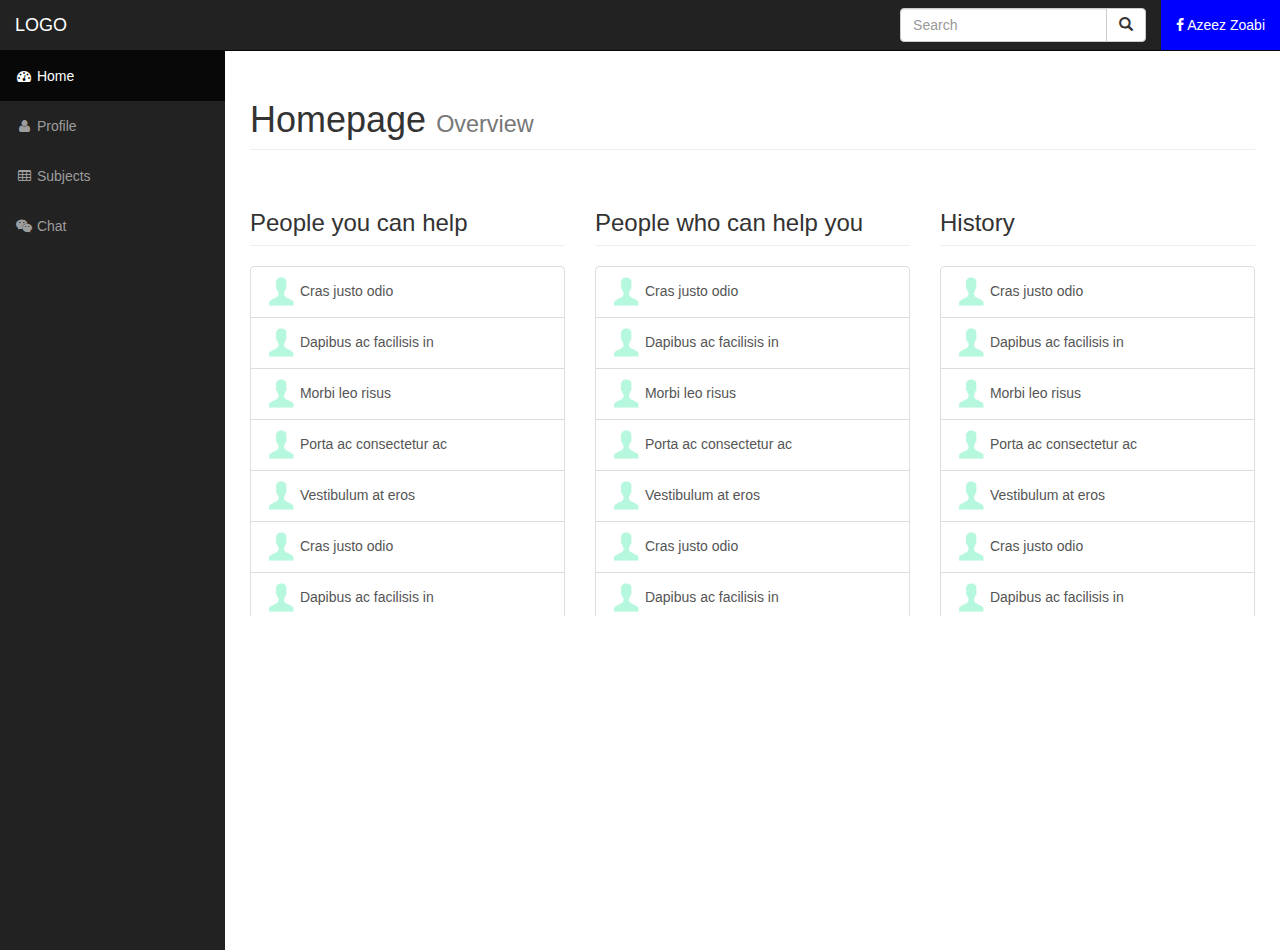
==== index.html @ 64ce08c2 "first push" ====
<!DOCTYPE html>
<html lang="en" style="height:100% !important;min-height:100% !important;">

<head>

    <meta charset="utf-8">
    <meta http-equiv="X-UA-Compatible" content="IE=edge">
    <meta name="viewport" content="width=device-width, initial-scale=1">
    <meta name="description" content="">
    <meta name="author" content="">

    <title>Teach It Forward</title>

    <!-- Bootstrap Core CSS -->
    <link href="css/bootstrap.min.css" rel="stylesheet">

    <!-- Custom CSS -->
    <link href="css/sb-admin.css" rel="stylesheet">

    <!-- Morris Charts CSS -->
    <link href="css/plugins/morris.css" rel="stylesheet">

    <!-- Custom Fonts -->
    <link href="font-awesome/css/font-awesome.min.css" rel="stylesheet" type="text/css">

    <!-- HTML5 Shim and Respond.js IE8 support of HTML5 elements and media queries -->
    <!-- WARNING: Respond.js doesn't work if you view the page via file:// -->
    <!--[if lt IE 9]>
        <script src="https://oss.maxcdn.com/libs/html5shiv/3.7.0/html5shiv.js"></script>
        <script src="https://oss.maxcdn.com/libs/respond.js/1.4.2/respond.min.js"></script>
    <![endif]-->

</head>

<body style="height:100% !important;min-height:100% !important;">
<div class="modal fade" id="myModal" tabindex="-1" role="dialog" aria-labelledby="myModalLabel" aria-hidden="true">
  <div class="modal-dialog">
    <div class="modal-content">
      <div class="modal-header">
        <button type="button" class="close" data-dismiss="modal" aria-label="Close"><span aria-hidden="true">&times;</span></button>
        <h4 class="modal-title" id="myModalLabel">Modal title</h4>
      </div>
      <div class="modal-body">
        ...
      </div>
      <div class="modal-footer">
        <button type="button" class="btn btn-default" data-dismiss="modal">Close</button>
        <button type="button" class="btn btn-primary">Save changes</button>
      </div>
    </div>
  </div>
</div>
    <div id="wrapper" style="height:100% !important;min-height:100% !important;">

        <!-- Navigation -->
        <nav class="navbar navbar-inverse navbar-fixed-top" role="navigation">
            <!-- Brand and toggle get grouped for better mobile display -->
            <div class="navbar-header">
                <button type="button" class="navbar-toggle" data-toggle="collapse" data-target=".navbar-ex1-collapse">
                    <span class="sr-only">Toggle navigation</span>
                    <span class="icon-bar"></span>
                    <span class="icon-bar"></span>
                    <span class="icon-bar"></span>
                </button>
                <a class="navbar-brand" href="index.html">LOGO</a>
            </div>
            <!-- Top Menu Items -->
            <ul class="nav navbar-right top-nav">
			<li>
			
            <form class="navbar-form" role="search">
                <div class="input-group">
                    <input type="text" class="form-control" placeholder="Search" name="q">
                    <div class="input-group-btn">
                        <button class="btn btn-default" type="submit"><i class="glyphicon glyphicon-search"></i></button>
                    </div>
                </div>
            </form>
			</li>
                <li>
                    <a href="#" class="dropdown-toggle fb-login" data-toggle="modal" data-target="#myModal"><i class="fa fa-facebook"></i> Azeez Zoabi</a>
          
                </li>
            </ul>
            <!-- Sidebar Menu Items - These collapse to the responsive navigation menu on small screens -->
            <div class="collapse navbar-collapse navbar-ex1-collapse">
                <ul class="nav navbar-nav side-nav">
                    <li class="active">
                        <a href="index.html"><i class="fa fa-fw fa-dashboard"></i> Home</a>
                    </li>
                    <li>
                        <a href="charts.html"><i class="fa fa-fw fa-user"></i> Profile</a>
                    </li>
                    <li>
                        <a href="tables.html"><i class="fa fa-fw fa-table"></i> Subjects</a>
                    </li>
                    <li>
                        <a href="forms.html"><i class="fa fa-fw fa-wechat"></i> Chat</a>
                    </li>
                </ul>
            </div>
            <!-- /.navbar-collapse -->
        </nav>

        <div id="page-wrapper" style="height:100% !important;min-height:100% !important;">

            <div class="container-fluid" style="height:100% !important;min-height:100% !important;">

                <!-- Page Heading -->
                <div class="row">
                    <div class="col-lg-12">
                        <h1 class="page-header">
                            Homepage <small>Overview</small>
                        </h1>
                    </div>
                </div>
                <!-- /.row -->

                <div class="row">
                    <div class="col-lg-4">
                        <h3 class="page-header">
                            People you can help
                        </h3>
						<div class="list-group" style="overflow-y:auto; height:350px; max-height:350px;">
						  <a href="#" class="list-group-item"><img src="avatar.jpg" style="width:30px;height:30px;" /> Cras justo odio</a>
						  <a href="#" class="list-group-item"><img src="avatar.jpg" style="width:30px;height:30px;" /> Dapibus ac facilisis in</a>
						  <a href="#" class="list-group-item"><img src="avatar.jpg" style="width:30px;height:30px;" /> Morbi leo risus</a>
						  <a href="#" class="list-group-item"><img src="avatar.jpg" style="width:30px;height:30px;" /> Porta ac consectetur ac</a>
						  <a href="#" class="list-group-item"><img src="avatar.jpg" style="width:30px;height:30px;" /> Vestibulum at eros</a>
						  <a href="#" class="list-group-item"><img src="avatar.jpg" style="width:30px;height:30px;" /> Cras justo odio</a>
						  <a href="#" class="list-group-item"><img src="avatar.jpg" style="width:30px;height:30px;" /> Dapibus ac facilisis in</a>
						  <a href="#" class="list-group-item"><img src="avatar.jpg" style="width:30px;height:30px;" /> Morbi leo risus</a>
						  <a href="#" class="list-group-item"><img src="avatar.jpg" style="width:30px;height:30px;" /> Porta ac consectetur ac</a>
						  <a href="#" class="list-group-item"><img src="avatar.jpg" style="width:30px;height:30px;" /> Vestibulum at eros</a>
						</div>
                    </div>
                    <div class="col-lg-4">
                        <h3 class="page-header">
                            People who can help you
                        </h3>
						<div class="list-group" style="overflow-y:auto; height:350px; max-height:350px;">
						  <a href="#" class="list-group-item"><img src="avatar.jpg" style="width:30px;height:30px;" /> Cras justo odio</a>
						  <a href="#" class="list-group-item"><img src="avatar.jpg" style="width:30px;height:30px;" /> Dapibus ac facilisis in</a>
						  <a href="#" class="list-group-item"><img src="avatar.jpg" style="width:30px;height:30px;" /> Morbi leo risus</a>
						  <a href="#" class="list-group-item"><img src="avatar.jpg" style="width:30px;height:30px;" /> Porta ac consectetur ac</a>
						  <a href="#" class="list-group-item"><img src="avatar.jpg" style="width:30px;height:30px;" /> Vestibulum at eros</a>
						  <a href="#" class="list-group-item"><img src="avatar.jpg" style="width:30px;height:30px;" /> Cras justo odio</a>
						  <a href="#" class="list-group-item"><img src="avatar.jpg" style="width:30px;height:30px;" /> Dapibus ac facilisis in</a>
						  <a href="#" class="list-group-item"><img src="avatar.jpg" style="width:30px;height:30px;" /> Morbi leo risus</a>
						  <a href="#" class="list-group-item"><img src="avatar.jpg" style="width:30px;height:30px;" /> Porta ac consectetur ac</a>
						  <a href="#" class="list-group-item"><img src="avatar.jpg" style="width:30px;height:30px;" /> Vestibulum at eros</a>
						</div>
                    </div>
                    <div class="col-lg-4">
                        <h3 class="page-header">
                            History
                        </h3>
						<div class="list-group" style="overflow-y:auto; height:350px; max-height:350px;">
						  <a href="#" class="list-group-item"><img src="avatar.jpg" style="width:30px;height:30px;" /> Cras justo odio</a>
						  <a href="#" class="list-group-item"><img src="avatar.jpg" style="width:30px;height:30px;" /> Dapibus ac facilisis in</a>
						  <a href="#" class="list-group-item"><img src="avatar.jpg" style="width:30px;height:30px;" /> Morbi leo risus</a>
						  <a href="#" class="list-group-item"><img src="avatar.jpg" style="width:30px;height:30px;" /> Porta ac consectetur ac</a>
						  <a href="#" class="list-group-item"><img src="avatar.jpg" style="width:30px;height:30px;" /> Vestibulum at eros</a>
						  <a href="#" class="list-group-item"><img src="avatar.jpg" style="width:30px;height:30px;" /> Cras justo odio</a>
						  <a href="#" class="list-group-item"><img src="avatar.jpg" style="width:30px;height:30px;" /> Dapibus ac facilisis in</a>
						  <a href="#" class="list-group-item"><img src="avatar.jpg" style="width:30px;height:30px;" /> Morbi leo risus</a>
						  <a href="#" class="list-group-item"><img src="avatar.jpg" style="width:30px;height:30px;" /> Porta ac consectetur ac</a>
						  <a href="#" class="list-group-item"><img src="avatar.jpg" style="width:30px;height:30px;" /> Vestibulum at eros</a>
						</div>
                    </div>
                </div>
                <!-- /.row -->

            </div>
            <!-- /.container-fluid -->

        </div>
        <!-- /#page-wrapper -->

    </div>
    <!-- /#wrapper -->

    <!-- jQuery -->
    <script src="js/jquery.js"></script>

    <!-- Bootstrap Core JavaScript -->
    <script src="js/bootstrap.min.js"></script>

    <!-- Morris Charts JavaScript -->
    <script src="js/plugins/morris/raphael.min.js"></script>
    <script src="js/plugins/morris/morris.min.js"></script>
    <script src="js/plugins/morris/morris-data.js"></script>

</body>

</html>
---- css/sb-admin.css ----
/*!
 * Start Bootstrap - SB Admin Bootstrap Admin Template (http://startbootstrap.com)
 * Code licensed under the Apache License v2.0.
 * For details, see http://www.apache.org/licenses/LICENSE-2.0.
 */

/* Global Styles */

body {
    margin-top: 100px;
    background-color: #222;
	overflow-y:hidden;
}

@media(min-width:768px) {
    body {
        margin-top: 50px;
    }
}

#wrapper {
    padding-left: 0;
}

#page-wrapper {
    width: 100%;
    padding: 0;
    background-color: #fff;
}

.huge {
    font-size: 50px;
    line-height: normal;
}

@media(min-width:768px) {
    #wrapper {
        padding-left: 225px;
    }

    #page-wrapper {
        padding: 10px;
    }
}

/* Top Navigation */

.top-nav {
    padding: 0 15px;
}

.top-nav>li {
    display: inline-block;
    float: left;
}

.top-nav>li>a {
    padding-top: 15px;
    padding-bottom: 15px;
    line-height: 20px;
    color: #999;
}

.top-nav>li>a:hover,
.top-nav>li>a:focus,
.top-nav>.open>a,
.top-nav>.open>a:hover,
.top-nav>.open>a:focus {
    color: #fff;
    background-color: #5cb85c;
}

.fb-login, .fb-login:focus, .fb-login:active {
	background-color: blue !important;
    color: #fff !important;
}
.fb-login:hover {
	background-color: #5cb85c !important;
    color: #fff !important;
}

.top-nav>.open>.dropdown-menu {
    float: left;
    position: absolute;
    margin-top: 0;
    border: 1px solid rgba(0,0,0,.15);
    border-top-left-radius: 0;
    border-top-right-radius: 0;
    background-color: #fff;
    -webkit-box-shadow: 0 6px 12px rgba(0,0,0,.175);
    box-shadow: 0 6px 12px rgba(0,0,0,.175);
}

.top-nav>.open>.dropdown-menu>li>a {
    white-space: normal;
}

ul.message-dropdown {
    padding: 0;
    max-height: 250px;
    overflow-x: hidden;
    overflow-y: auto;
}

li.message-preview {
    width: 275px;
    border-bottom: 1px solid rgba(0,0,0,.15);
}

li.message-preview>a {
    padding-top: 15px;
    padding-bottom: 15px;
}

li.message-footer {
    margin: 5px 0;
}

ul.alert-dropdown {
    width: 200px;
}

/* Side Navigation */

@media(min-width:768px) {
    .side-nav {
        position: fixed;
        top: 51px;
        left: 225px;
        width: 225px;
        margin-left: -225px;
        border: none;
        border-radius: 0;
        overflow-y: auto;
        background-color: #222;
    }

    .side-nav>li>a {
        width: 225px;
    }

    .side-nav li a:hover,
    .side-nav li a:focus {
        outline: none;
        background-color: #5cb85c !important;
    }
}

.side-nav>li>ul {
    padding: 0;
}

.side-nav>li>ul>li>a {
    display: block;
    padding: 10px 15px 10px 38px;
    text-decoration: none;
    color: #999;
}

.side-nav>li>ul>li>a:hover {
    color: #fff;
}

/* Flot Chart Containers */

.flot-chart {
    display: block;
    height: 400px;
}

.flot-chart-content {
    width: 100%;
    height: 100%;
}

/* Custom Colored Panels */

.huge {
    font-size: 40px;
}

.panel-green {
    border-color: #5cb85c;
}

.panel-green .panel-heading {
    border-color: #5cb85c;
    color: #fff;
    background-color: #5cb85c;
}

.panel-green a {
    color: #5cb85c;
}

.panel-green a:hover {
    color: #3d8b3d;
}

.panel-red {
    border-color: #d9534f;
}

.panel-red .panel-heading {
    border-color: #d9534f;
    color: #fff;
    background-color: #d9534f;
}

.panel-red a {
    color: #d9534f;
}

.panel-red a:hover {
    color: #b52b27;
}

.panel-yellow {
    border-color: #f0ad4e;
}

.panel-yellow .panel-heading {
    border-color: #f0ad4e;
    color: #fff;
    background-color: #f0ad4e;
}

.panel-yellow a {
    color: #f0ad4e;
}

.panel-yellow a:hover {
    color: #df8a13;
}
---- css/plugins/morris.css ----
.morris-hover{position:absolute;z-index:1000}.morris-hover.morris-default-style{border-radius:10px;padding:6px;color:#666;background:rgba(255,255,255,0.8);border:solid 2px rgba(230,230,230,0.8);font-family:sans-serif;font-size:12px;text-align:center}.morris-hover.morris-default-style .morris-hover-row-label{font-weight:bold;margin:0.25em 0}
.morris-hover.morris-default-style .morris-hover-point{white-space:nowrap;margin:0.1em 0}
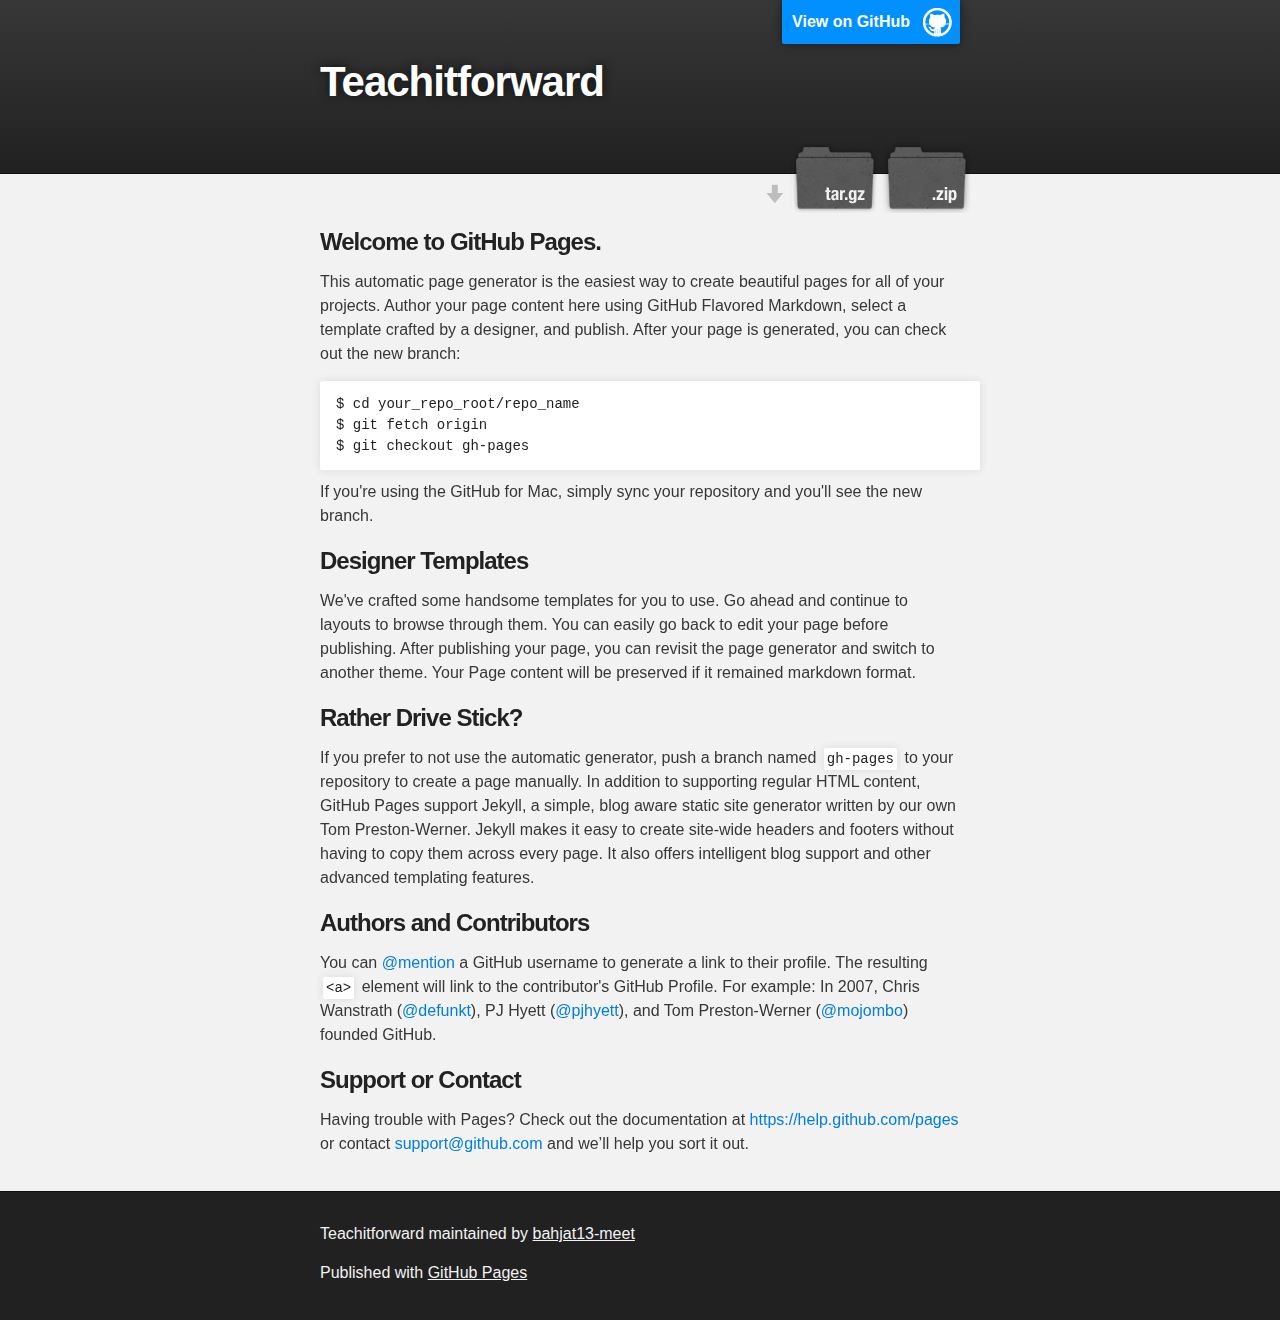
==== commit f00df9aa: "Create gh-pages branch via GitHub" ====
--- a/index.html
+++ b/index.html
@@ -1,196 +1,79 @@
 <!DOCTYPE html>
-<html lang="en" style="height:100% !important;min-height:100% !important;">
+<html>
 
-<head>
+  <head>
+    <meta charset='utf-8'>
+    <meta http-equiv="X-UA-Compatible" content="chrome=1">
+    <meta name="description" content="Teachitforward : ">
 
-    <meta charset="utf-8">
-    <meta http-equiv="X-UA-Compatible" content="IE=edge">
-    <meta name="viewport" content="width=device-width, initial-scale=1">
-    <meta name="description" content="">
-    <meta name="author" content="">
+    <link rel="stylesheet" type="text/css" media="screen" href="stylesheets/stylesheet.css">
 
-    <title>Teach It Forward</title>
+    <title>Teachitforward</title>
+  </head>
 
-    <!-- Bootstrap Core CSS -->
-    <link href="css/bootstrap.min.css" rel="stylesheet">
+  <body>
 
-    <!-- Custom CSS -->
-    <link href="css/sb-admin.css" rel="stylesheet">
+    <!-- HEADER -->
+    <div id="header_wrap" class="outer">
+        <header class="inner">
+          <a id="forkme_banner" href="https://github.com/bahjat13-meet/TeachItForward">View on GitHub</a>
 
-    <!-- Morris Charts CSS -->
-    <link href="css/plugins/morris.css" rel="stylesheet">
+          <h1 id="project_title">Teachitforward</h1>
+          <h2 id="project_tagline"></h2>
 
-    <!-- Custom Fonts -->
-    <link href="font-awesome/css/font-awesome.min.css" rel="stylesheet" type="text/css">
+            <section id="downloads">
+              <a class="zip_download_link" href="https://github.com/bahjat13-meet/TeachItForward/zipball/master">Download this project as a .zip file</a>
+              <a class="tar_download_link" href="https://github.com/bahjat13-meet/TeachItForward/tarball/master">Download this project as a tar.gz file</a>
+            </section>
+        </header>
+    </div>
 
-    <!-- HTML5 Shim and Respond.js IE8 support of HTML5 elements and media queries -->
-    <!-- WARNING: Respond.js doesn't work if you view the page via file:// -->
-    <!--[if lt IE 9]>
-        <script src="https://oss.maxcdn.com/libs/html5shiv/3.7.0/html5shiv.js"></script>
-        <script src="https://oss.maxcdn.com/libs/respond.js/1.4.2/respond.min.js"></script>
-    <![endif]-->
+    <!-- MAIN CONTENT -->
+    <div id="main_content_wrap" class="outer">
+      <section id="main_content" class="inner">
+        <h3>
+<a id="welcome-to-github-pages" class="anchor" href="#welcome-to-github-pages" aria-hidden="true"><span class="octicon octicon-link"></span></a>Welcome to GitHub Pages.</h3>
 
-</head>
+<p>This automatic page generator is the easiest way to create beautiful pages for all of your projects. Author your page content here using GitHub Flavored Markdown, select a template crafted by a designer, and publish. After your page is generated, you can check out the new branch:</p>
 
-<body style="height:100% !important;min-height:100% !important;">
-<div class="modal fade" id="myModal" tabindex="-1" role="dialog" aria-labelledby="myModalLabel" aria-hidden="true">
-  <div class="modal-dialog">
-    <div class="modal-content">
-      <div class="modal-header">
-        <button type="button" class="close" data-dismiss="modal" aria-label="Close"><span aria-hidden="true">&times;</span></button>
-        <h4 class="modal-title" id="myModalLabel">Modal title</h4>
-      </div>
-      <div class="modal-body">
-        ...
-      </div>
-      <div class="modal-footer">
-        <button type="button" class="btn btn-default" data-dismiss="modal">Close</button>
-        <button type="button" class="btn btn-primary">Save changes</button>
-      </div>
+<pre><code>$ cd your_repo_root/repo_name
+$ git fetch origin
+$ git checkout gh-pages
+</code></pre>
+
+<p>If you're using the GitHub for Mac, simply sync your repository and you'll see the new branch.</p>
+
+<h3>
+<a id="designer-templates" class="anchor" href="#designer-templates" aria-hidden="true"><span class="octicon octicon-link"></span></a>Designer Templates</h3>
+
+<p>We've crafted some handsome templates for you to use. Go ahead and continue to layouts to browse through them. You can easily go back to edit your page before publishing. After publishing your page, you can revisit the page generator and switch to another theme. Your Page content will be preserved if it remained markdown format.</p>
+
+<h3>
+<a id="rather-drive-stick" class="anchor" href="#rather-drive-stick" aria-hidden="true"><span class="octicon octicon-link"></span></a>Rather Drive Stick?</h3>
+
+<p>If you prefer to not use the automatic generator, push a branch named <code>gh-pages</code> to your repository to create a page manually. In addition to supporting regular HTML content, GitHub Pages support Jekyll, a simple, blog aware static site generator written by our own Tom Preston-Werner. Jekyll makes it easy to create site-wide headers and footers without having to copy them across every page. It also offers intelligent blog support and other advanced templating features.</p>
+
+<h3>
+<a id="authors-and-contributors" class="anchor" href="#authors-and-contributors" aria-hidden="true"><span class="octicon octicon-link"></span></a>Authors and Contributors</h3>
+
+<p>You can <a href="https://github.com/blog/821" class="user-mention">@mention</a> a GitHub username to generate a link to their profile. The resulting <code>&lt;a&gt;</code> element will link to the contributor's GitHub Profile. For example: In 2007, Chris Wanstrath (<a href="https://github.com/defunkt" class="user-mention">@defunkt</a>), PJ Hyett (<a href="https://github.com/pjhyett" class="user-mention">@pjhyett</a>), and Tom Preston-Werner (<a href="https://github.com/mojombo" class="user-mention">@mojombo</a>) founded GitHub.</p>
+
+<h3>
+<a id="support-or-contact" class="anchor" href="#support-or-contact" aria-hidden="true"><span class="octicon octicon-link"></span></a>Support or Contact</h3>
+
+<p>Having trouble with Pages? Check out the documentation at <a href="https://help.github.com/pages">https://help.github.com/pages</a> or contact <a href="mailto:support@github.com">support@github.com</a> and we’ll help you sort it out.</p>
+      </section>
     </div>
-  </div>
-</div>
-    <div id="wrapper" style="height:100% !important;min-height:100% !important;">
 
-        <!-- Navigation -->
-        <nav class="navbar navbar-inverse navbar-fixed-top" role="navigation">
-            <!-- Brand and toggle get grouped for better mobile display -->
-            <div class="navbar-header">
-                <button type="button" class="navbar-toggle" data-toggle="collapse" data-target=".navbar-ex1-collapse">
-                    <span class="sr-only">Toggle navigation</span>
-                    <span class="icon-bar"></span>
-                    <span class="icon-bar"></span>
-                    <span class="icon-bar"></span>
-                </button>
-                <a class="navbar-brand" href="index.html">LOGO</a>
-            </div>
-            <!-- Top Menu Items -->
-            <ul class="nav navbar-right top-nav">
-			<li>
-			
-            <form class="navbar-form" role="search">
-                <div class="input-group">
-                    <input type="text" class="form-control" placeholder="Search" name="q">
-                    <div class="input-group-btn">
-                        <button class="btn btn-default" type="submit"><i class="glyphicon glyphicon-search"></i></button>
-                    </div>
-                </div>
-            </form>
-			</li>
-                <li>
-                    <a href="#" class="dropdown-toggle fb-login" data-toggle="modal" data-target="#myModal"><i class="fa fa-facebook"></i> Azeez Zoabi</a>
-          
-                </li>
-            </ul>
-            <!-- Sidebar Menu Items - These collapse to the responsive navigation menu on small screens -->
-            <div class="collapse navbar-collapse navbar-ex1-collapse">
-                <ul class="nav navbar-nav side-nav">
-                    <li class="active">
-                        <a href="index.html"><i class="fa fa-fw fa-dashboard"></i> Home</a>
-                    </li>
-                    <li>
-                        <a href="charts.html"><i class="fa fa-fw fa-user"></i> Profile</a>
-                    </li>
-                    <li>
-                        <a href="tables.html"><i class="fa fa-fw fa-table"></i> Subjects</a>
-                    </li>
-                    <li>
-                        <a href="forms.html"><i class="fa fa-fw fa-wechat"></i> Chat</a>
-                    </li>
-                </ul>
-            </div>
-            <!-- /.navbar-collapse -->
-        </nav>
+    <!-- FOOTER  -->
+    <div id="footer_wrap" class="outer">
+      <footer class="inner">
+        <p class="copyright">Teachitforward maintained by <a href="https://github.com/bahjat13-meet">bahjat13-meet</a></p>
+        <p>Published with <a href="http://pages.github.com">GitHub Pages</a></p>
+      </footer>
+    </div>
 
-        <div id="page-wrapper" style="height:100% !important;min-height:100% !important;">
+    
 
-            <div class="container-fluid" style="height:100% !important;min-height:100% !important;">
-
-                <!-- Page Heading -->
-                <div class="row">
-                    <div class="col-lg-12">
-                        <h1 class="page-header">
-                            Homepage <small>Overview</small>
-                        </h1>
-                    </div>
-                </div>
-                <!-- /.row -->
-
-                <div class="row">
-                    <div class="col-lg-4">
-                        <h3 class="page-header">
-                            People you can help
-                        </h3>
-						<div class="list-group" style="overflow-y:auto; height:350px; max-height:350px;">
-						  <a href="#" class="list-group-item"><img src="avatar.jpg" style="width:30px;height:30px;" /> Cras justo odio</a>
-						  <a href="#" class="list-group-item"><img src="avatar.jpg" style="width:30px;height:30px;" /> Dapibus ac facilisis in</a>
-						  <a href="#" class="list-group-item"><img src="avatar.jpg" style="width:30px;height:30px;" /> Morbi leo risus</a>
-						  <a href="#" class="list-group-item"><img src="avatar.jpg" style="width:30px;height:30px;" /> Porta ac consectetur ac</a>
-						  <a href="#" class="list-group-item"><img src="avatar.jpg" style="width:30px;height:30px;" /> Vestibulum at eros</a>
-						  <a href="#" class="list-group-item"><img src="avatar.jpg" style="width:30px;height:30px;" /> Cras justo odio</a>
-						  <a href="#" class="list-group-item"><img src="avatar.jpg" style="width:30px;height:30px;" /> Dapibus ac facilisis in</a>
-						  <a href="#" class="list-group-item"><img src="avatar.jpg" style="width:30px;height:30px;" /> Morbi leo risus</a>
-						  <a href="#" class="list-group-item"><img src="avatar.jpg" style="width:30px;height:30px;" /> Porta ac consectetur ac</a>
-						  <a href="#" class="list-group-item"><img src="avatar.jpg" style="width:30px;height:30px;" /> Vestibulum at eros</a>
-						</div>
-                    </div>
-                    <div class="col-lg-4">
-                        <h3 class="page-header">
-                            People who can help you
-                        </h3>
-						<div class="list-group" style="overflow-y:auto; height:350px; max-height:350px;">
-						  <a href="#" class="list-group-item"><img src="avatar.jpg" style="width:30px;height:30px;" /> Cras justo odio</a>
-						  <a href="#" class="list-group-item"><img src="avatar.jpg" style="width:30px;height:30px;" /> Dapibus ac facilisis in</a>
-						  <a href="#" class="list-group-item"><img src="avatar.jpg" style="width:30px;height:30px;" /> Morbi leo risus</a>
-						  <a href="#" class="list-group-item"><img src="avatar.jpg" style="width:30px;height:30px;" /> Porta ac consectetur ac</a>
-						  <a href="#" class="list-group-item"><img src="avatar.jpg" style="width:30px;height:30px;" /> Vestibulum at eros</a>
-						  <a href="#" class="list-group-item"><img src="avatar.jpg" style="width:30px;height:30px;" /> Cras justo odio</a>
-						  <a href="#" class="list-group-item"><img src="avatar.jpg" style="width:30px;height:30px;" /> Dapibus ac facilisis in</a>
-						  <a href="#" class="list-group-item"><img src="avatar.jpg" style="width:30px;height:30px;" /> Morbi leo risus</a>
-						  <a href="#" class="list-group-item"><img src="avatar.jpg" style="width:30px;height:30px;" /> Porta ac consectetur ac</a>
-						  <a href="#" class="list-group-item"><img src="avatar.jpg" style="width:30px;height:30px;" /> Vestibulum at eros</a>
-						</div>
-                    </div>
-                    <div class="col-lg-4">
-                        <h3 class="page-header">
-                            History
-                        </h3>
-						<div class="list-group" style="overflow-y:auto; height:350px; max-height:350px;">
-						  <a href="#" class="list-group-item"><img src="avatar.jpg" style="width:30px;height:30px;" /> Cras justo odio</a>
-						  <a href="#" class="list-group-item"><img src="avatar.jpg" style="width:30px;height:30px;" /> Dapibus ac facilisis in</a>
-						  <a href="#" class="list-group-item"><img src="avatar.jpg" style="width:30px;height:30px;" /> Morbi leo risus</a>
-						  <a href="#" class="list-group-item"><img src="avatar.jpg" style="width:30px;height:30px;" /> Porta ac consectetur ac</a>
-						  <a href="#" class="list-group-item"><img src="avatar.jpg" style="width:30px;height:30px;" /> Vestibulum at eros</a>
-						  <a href="#" class="list-group-item"><img src="avatar.jpg" style="width:30px;height:30px;" /> Cras justo odio</a>
-						  <a href="#" class="list-group-item"><img src="avatar.jpg" style="width:30px;height:30px;" /> Dapibus ac facilisis in</a>
-						  <a href="#" class="list-group-item"><img src="avatar.jpg" style="width:30px;height:30px;" /> Morbi leo risus</a>
-						  <a href="#" class="list-group-item"><img src="avatar.jpg" style="width:30px;height:30px;" /> Porta ac consectetur ac</a>
-						  <a href="#" class="list-group-item"><img src="avatar.jpg" style="width:30px;height:30px;" /> Vestibulum at eros</a>
-						</div>
-                    </div>
-                </div>
-                <!-- /.row -->
-
-            </div>
-            <!-- /.container-fluid -->
-
-        </div>
-        <!-- /#page-wrapper -->
-
-    </div>
-    <!-- /#wrapper -->
-
-    <!-- jQuery -->
-    <script src="js/jquery.js"></script>
-
-    <!-- Bootstrap Core JavaScript -->
-    <script src="js/bootstrap.min.js"></script>
-
-    <!-- Morris Charts JavaScript -->
-    <script src="js/plugins/morris/raphael.min.js"></script>
-    <script src="js/plugins/morris/morris.min.js"></script>
-    <script src="js/plugins/morris/morris-data.js"></script>
-
-</body>
-
+  </body>
 </html>
--- a/stylesheets/stylesheet.css
+++ b/stylesheets/stylesheet.css
@@ -0,0 +1,425 @@
+/*******************************************************************************
+Slate Theme for GitHub Pages
+by Jason Costello, @jsncostello
+*******************************************************************************/
+
+@import url(pygment_trac.css);
+
+/*******************************************************************************
+MeyerWeb Reset
+*******************************************************************************/
+
+html, body, div, span, applet, object, iframe,
+h1, h2, h3, h4, h5, h6, p, blockquote, pre,
+a, abbr, acronym, address, big, cite, code,
+del, dfn, em, img, ins, kbd, q, s, samp,
+small, strike, strong, sub, sup, tt, var,
+b, u, i, center,
+dl, dt, dd, ol, ul, li,
+fieldset, form, label, legend,
+table, caption, tbody, tfoot, thead, tr, th, td,
+article, aside, canvas, details, embed,
+figure, figcaption, footer, header, hgroup,
+menu, nav, output, ruby, section, summary,
+time, mark, audio, video {
+  margin: 0;
+  padding: 0;
+  border: 0;
+  font: inherit;
+  vertical-align: baseline;
+}
+
+/* HTML5 display-role reset for older browsers */
+article, aside, details, figcaption, figure,
+footer, header, hgroup, menu, nav, section {
+  display: block;
+}
+
+ol, ul {
+  list-style: none;
+}
+
+table {
+  border-collapse: collapse;
+  border-spacing: 0;
+}
+
+/*******************************************************************************
+Theme Styles
+*******************************************************************************/
+
+body {
+  box-sizing: border-box;
+  color:#373737;
+  background: #212121;
+  font-size: 16px;
+  font-family: 'Myriad Pro', Calibri, Helvetica, Arial, sans-serif;
+  line-height: 1.5;
+  -webkit-font-smoothing: antialiased;
+}
+
+h1, h2, h3, h4, h5, h6 {
+  margin: 10px 0;
+  font-weight: 700;
+  color:#222222;
+  font-family: 'Lucida Grande', 'Calibri', Helvetica, Arial, sans-serif;
+  letter-spacing: -1px;
+}
+
+h1 {
+  font-size: 36px;
+  font-weight: 700;
+}
+
+h2 {
+  padding-bottom: 10px;
+  font-size: 32px;
+  background: url('../images/bg_hr.png') repeat-x bottom;
+}
+
+h3 {
+  font-size: 24px;
+}
+
+h4 {
+  font-size: 21px;
+}
+
+h5 {
+  font-size: 18px;
+}
+
+h6 {
+  font-size: 16px;
+}
+
+p {
+  margin: 10px 0 15px 0;
+}
+
+footer p {
+  color: #f2f2f2;
+}
+
+a {
+  text-decoration: none;
+  color: #007edf;
+  text-shadow: none;
+
+  transition: color 0.5s ease;
+  transition: text-shadow 0.5s ease;
+  -webkit-transition: color 0.5s ease;
+  -webkit-transition: text-shadow 0.5s ease;
+  -moz-transition: color 0.5s ease;
+  -moz-transition: text-shadow 0.5s ease;
+  -o-transition: color 0.5s ease;
+  -o-transition: text-shadow 0.5s ease;
+  -ms-transition: color 0.5s ease;
+  -ms-transition: text-shadow 0.5s ease;
+}
+
+a:hover, a:focus {text-decoration: underline;}
+
+footer a {
+  color: #F2F2F2;
+  text-decoration: underline;
+}
+
+em {
+  font-style: italic;
+}
+
+strong {
+  font-weight: bold;
+}
+
+img {
+  position: relative;
+  margin: 0 auto;
+  max-width: 739px;
+  padding: 5px;
+  margin: 10px 0 10px 0;
+  border: 1px solid #ebebeb;
+
+  box-shadow: 0 0 5px #ebebeb;
+  -webkit-box-shadow: 0 0 5px #ebebeb;
+  -moz-box-shadow: 0 0 5px #ebebeb;
+  -o-box-shadow: 0 0 5px #ebebeb;
+  -ms-box-shadow: 0 0 5px #ebebeb;
+}
+
+p img {
+  display: inline;
+  margin: 0;
+  padding: 0;
+  vertical-align: middle;
+  text-align: center;
+  border: none;
+}
+
+pre, code {
+  width: 100%;
+  color: #222;
+  background-color: #fff;
+
+  font-family: Monaco, "Bitstream Vera Sans Mono", "Lucida Console", Terminal, monospace;
+  font-size: 14px;
+
+  border-radius: 2px;
+  -moz-border-radius: 2px;
+  -webkit-border-radius: 2px;
+}
+
+pre {
+  width: 100%;
+  padding: 10px;
+  box-shadow: 0 0 10px rgba(0,0,0,.1);
+  overflow: auto;
+}
+
+code {
+  padding: 3px;
+  margin: 0 3px;
+  box-shadow: 0 0 10px rgba(0,0,0,.1);
+}
+
+pre code {
+  display: block;
+  box-shadow: none;
+}
+
+blockquote {
+  color: #666;
+  margin-bottom: 20px;
+  padding: 0 0 0 20px;
+  border-left: 3px solid #bbb;
+}
+
+
+ul, ol, dl {
+  margin-bottom: 15px
+}
+
+ul {
+  list-style-position: inside;
+  list-style: disc;
+  padding-left: 20px;
+}
+
+ol {
+  list-style-position: inside;
+  list-style: decimal;
+  padding-left: 20px;
+}
+
+dl dt {
+  font-weight: bold;
+}
+
+dl dd {
+  padding-left: 20px;
+  font-style: italic;
+}
+
+dl p {
+  padding-left: 20px;
+  font-style: italic;
+}
+
+hr {
+  height: 1px;
+  margin-bottom: 5px;
+  border: none;
+  background: url('../images/bg_hr.png') repeat-x center;
+}
+
+table {
+  border: 1px solid #373737;
+  margin-bottom: 20px;
+  text-align: left;
+ }
+
+th {
+  font-family: 'Lucida Grande', 'Helvetica Neue', Helvetica, Arial, sans-serif;
+  padding: 10px;
+  background: #373737;
+  color: #fff;
+ }
+
+td {
+  padding: 10px;
+  border: 1px solid #373737;
+ }
+
+form {
+  background: #f2f2f2;
+  padding: 20px;
+}
+
+/*******************************************************************************
+Full-Width Styles
+*******************************************************************************/
+
+.outer {
+  width: 100%;
+}
+
+.inner {
+  position: relative;
+  max-width: 640px;
+  padding: 20px 10px;
+  margin: 0 auto;
+}
+
+#forkme_banner {
+  display: block;
+  position: absolute;
+  top:0;
+  right: 10px;
+  z-index: 10;
+  padding: 10px 50px 10px 10px;
+  color: #fff;
+  background: url('../images/blacktocat.png') #0090ff no-repeat 95% 50%;
+  font-weight: 700;
+  box-shadow: 0 0 10px rgba(0,0,0,.5);
+  border-bottom-left-radius: 2px;
+  border-bottom-right-radius: 2px;
+}
+
+#header_wrap {
+  background: #212121;
+  background: -moz-linear-gradient(top, #373737, #212121);
+  background: -webkit-linear-gradient(top, #373737, #212121);
+  background: -ms-linear-gradient(top, #373737, #212121);
+  background: -o-linear-gradient(top, #373737, #212121);
+  background: linear-gradient(top, #373737, #212121);
+}
+
+#header_wrap .inner {
+  padding: 50px 10px 30px 10px;
+}
+
+#project_title {
+  margin: 0;
+  color: #fff;
+  font-size: 42px;
+  font-weight: 700;
+  text-shadow: #111 0px 0px 10px;
+}
+
+#project_tagline {
+  color: #fff;
+  font-size: 24px;
+  font-weight: 300;
+  background: none;
+  text-shadow: #111 0px 0px 10px;
+}
+
+#downloads {
+  position: absolute;
+  width: 210px;
+  z-index: 10;
+  bottom: -40px;
+  right: 0;
+  height: 70px;
+  background: url('../images/icon_download.png') no-repeat 0% 90%;
+}
+
+.zip_download_link {
+  display: block;
+  float: right;
+  width: 90px;
+  height:70px;
+  text-indent: -5000px;
+  overflow: hidden;
+  background: url(../images/sprite_download.png) no-repeat bottom left;
+}
+
+.tar_download_link {
+  display: block;
+  float: right;
+  width: 90px;
+  height:70px;
+  text-indent: -5000px;
+  overflow: hidden;
+  background: url(../images/sprite_download.png) no-repeat bottom right;
+  margin-left: 10px;
+}
+
+.zip_download_link:hover {
+  background: url(../images/sprite_download.png) no-repeat top left;
+}
+
+.tar_download_link:hover {
+  background: url(../images/sprite_download.png) no-repeat top right;
+}
+
+#main_content_wrap {
+  background: #f2f2f2;
+  border-top: 1px solid #111;
+  border-bottom: 1px solid #111;
+}
+
+#main_content {
+  padding-top: 40px;
+}
+
+#footer_wrap {
+  background: #212121;
+}
+
+
+
+/*******************************************************************************
+Small Device Styles
+*******************************************************************************/
+
+@media screen and (max-width: 480px) {
+  body {
+    font-size:14px;
+  }
+
+  #downloads {
+    display: none;
+  }
+
+  .inner {
+    min-width: 320px;
+    max-width: 480px;
+  }
+
+  #project_title {
+  font-size: 32px;
+  }
+
+  h1 {
+    font-size: 28px;
+  }
+
+  h2 {
+    font-size: 24px;
+  }
+
+  h3 {
+    font-size: 21px;
+  }
+
+  h4 {
+    font-size: 18px;
+  }
+
+  h5 {
+    font-size: 14px;
+  }
+
+  h6 {
+    font-size: 12px;
+  }
+
+  code, pre {
+    min-width: 320px;
+    max-width: 480px;
+    font-size: 11px;
+  }
+
+}
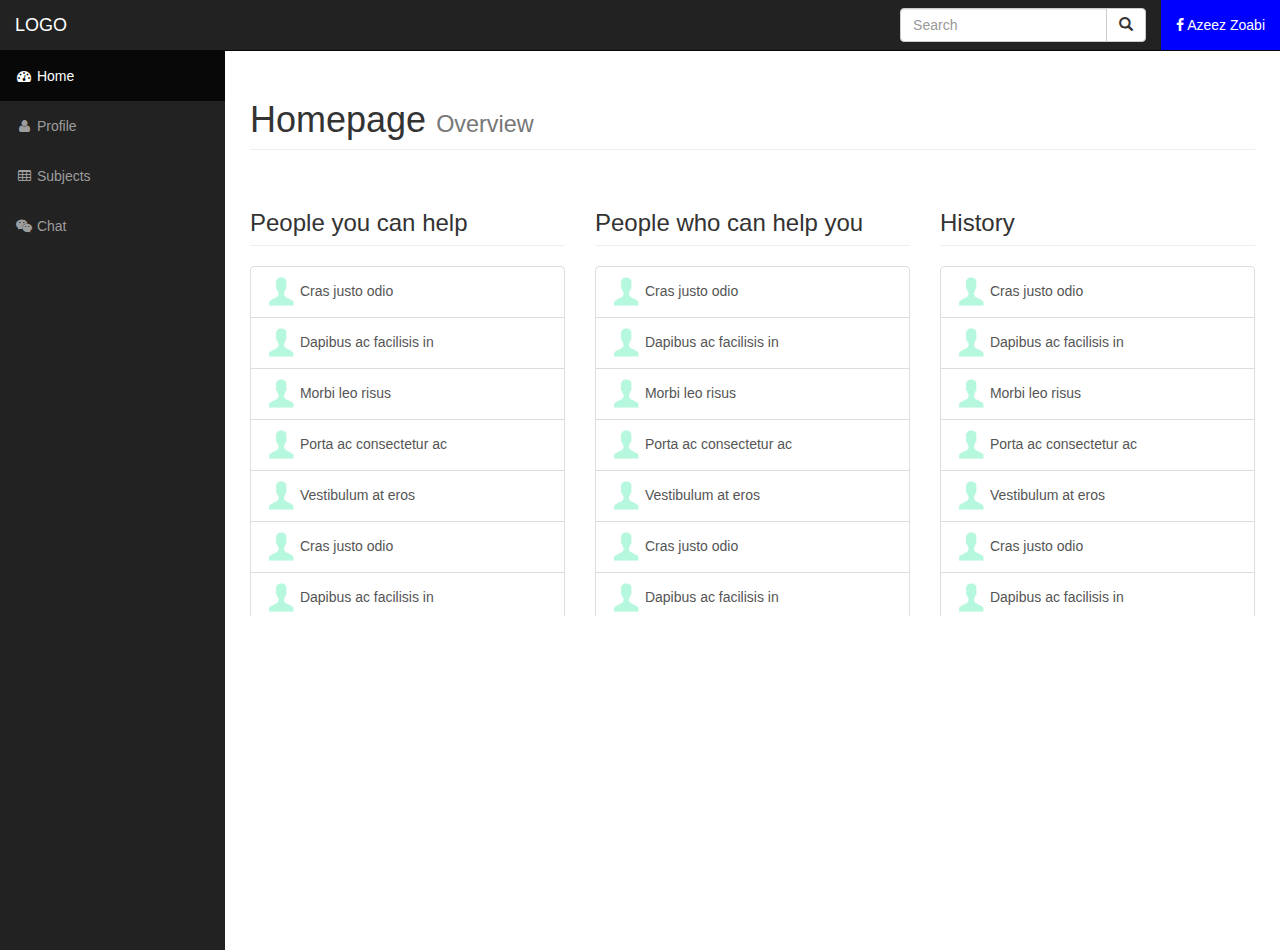
==== commit 5fd15d70: "..." ====
--- a/index.html
+++ b/index.html
@@ -1,79 +1,196 @@
 <!DOCTYPE html>
-<html>
+<html lang="en" style="height:100% !important;min-height:100% !important;">
 
-  <head>
-    <meta charset='utf-8'>
-    <meta http-equiv="X-UA-Compatible" content="chrome=1">
-    <meta name="description" content="Teachitforward : ">
+<head>
 
-    <link rel="stylesheet" type="text/css" media="screen" href="stylesheets/stylesheet.css">
+    <meta charset="utf-8">
+    <meta http-equiv="X-UA-Compatible" content="IE=edge">
+    <meta name="viewport" content="width=device-width, initial-scale=1">
+    <meta name="description" content="">
+    <meta name="author" content="">
 
-    <title>Teachitforward</title>
-  </head>
+    <title>Teach It Forward</title>
 
-  <body>
+    <!-- Bootstrap Core CSS -->
+    <link href="css/bootstrap.min.css" rel="stylesheet">
 
-    <!-- HEADER -->
-    <div id="header_wrap" class="outer">
-        <header class="inner">
-          <a id="forkme_banner" href="https://github.com/bahjat13-meet/TeachItForward">View on GitHub</a>
+    <!-- Custom CSS -->
+    <link href="css/sb-admin.css" rel="stylesheet">
 
-          <h1 id="project_title">Teachitforward</h1>
-          <h2 id="project_tagline"></h2>
+    <!-- Morris Charts CSS -->
+    <link href="css/plugins/morris.css" rel="stylesheet">
 
-            <section id="downloads">
-              <a class="zip_download_link" href="https://github.com/bahjat13-meet/TeachItForward/zipball/master">Download this project as a .zip file</a>
-              <a class="tar_download_link" href="https://github.com/bahjat13-meet/TeachItForward/tarball/master">Download this project as a tar.gz file</a>
-            </section>
-        </header>
+    <!-- Custom Fonts -->
+    <link href="font-awesome/css/font-awesome.min.css" rel="stylesheet" type="text/css">
+
+    <!-- HTML5 Shim and Respond.js IE8 support of HTML5 elements and media queries -->
+    <!-- WARNING: Respond.js doesn't work if you view the page via file:// -->
+    <!--[if lt IE 9]>
+        <script src="https://oss.maxcdn.com/libs/html5shiv/3.7.0/html5shiv.js"></script>
+        <script src="https://oss.maxcdn.com/libs/respond.js/1.4.2/respond.min.js"></script>
+    <![endif]-->
+
+</head>
+
+<body style="height:100% !important;min-height:100% !important;">
+<div class="modal fade" id="myModal" tabindex="-1" role="dialog" aria-labelledby="myModalLabel" aria-hidden="true">
+  <div class="modal-dialog">
+    <div class="modal-content">
+      <div class="modal-header">
+        <button type="button" class="close" data-dismiss="modal" aria-label="Close"><span aria-hidden="true">&times;</span></button>
+        <h4 class="modal-title" id="myModalLabel">Modal title</h4>
+      </div>
+      <div class="modal-body">
+        ...
+      </div>
+      <div class="modal-footer">
+        <button type="button" class="btn btn-default" data-dismiss="modal">Close</button>
+        <button type="button" class="btn btn-primary">Save changes</button>
+      </div>
     </div>
+  </div>
+</div>
+    <div id="wrapper" style="height:100% !important;min-height:100% !important;">
 
-    <!-- MAIN CONTENT -->
-    <div id="main_content_wrap" class="outer">
-      <section id="main_content" class="inner">
-        <h3>
-<a id="welcome-to-github-pages" class="anchor" href="#welcome-to-github-pages" aria-hidden="true"><span class="octicon octicon-link"></span></a>Welcome to GitHub Pages.</h3>
+        <!-- Navigation -->
+        <nav class="navbar navbar-inverse navbar-fixed-top" role="navigation">
+            <!-- Brand and toggle get grouped for better mobile display -->
+            <div class="navbar-header">
+                <button type="button" class="navbar-toggle" data-toggle="collapse" data-target=".navbar-ex1-collapse">
+                    <span class="sr-only">Toggle navigation</span>
+                    <span class="icon-bar"></span>
+                    <span class="icon-bar"></span>
+                    <span class="icon-bar"></span>
+                </button>
+                <a class="navbar-brand" href="index.html">LOGO</a>
+            </div>
+            <!-- Top Menu Items -->
+            <ul class="nav navbar-right top-nav">
+			<li>
+			
+            <form class="navbar-form" role="search">
+                <div class="input-group">
+                    <input type="text" class="form-control" placeholder="Search" name="q">
+                    <div class="input-group-btn">
+                        <button class="btn btn-default" type="submit"><i class="glyphicon glyphicon-search"></i></button>
+                    </div>
+                </div>
+            </form>
+			</li>
+                <li>
+                    <a href="#" class="dropdown-toggle fb-login" data-toggle="modal" data-target="#myModal"><i class="fa fa-facebook"></i> Azeez Zoabi</a>
+          
+                </li>
+            </ul>
+            <!-- Sidebar Menu Items - These collapse to the responsive navigation menu on small screens -->
+            <div class="collapse navbar-collapse navbar-ex1-collapse">
+                <ul class="nav navbar-nav side-nav">
+                    <li class="active">
+                        <a href="index.html"><i class="fa fa-fw fa-dashboard"></i> Home</a>
+                    </li>
+                    <li>
+                        <a href="charts.html"><i class="fa fa-fw fa-user"></i> Profile</a>
+                    </li>
+                    <li>
+                        <a href="tables.html"><i class="fa fa-fw fa-table"></i> Subjects</a>
+                    </li>
+                    <li>
+                        <a href="forms.html"><i class="fa fa-fw fa-wechat"></i> Chat</a>
+                    </li>
+                </ul>
+            </div>
+            <!-- /.navbar-collapse -->
+        </nav>
 
-<p>This automatic page generator is the easiest way to create beautiful pages for all of your projects. Author your page content here using GitHub Flavored Markdown, select a template crafted by a designer, and publish. After your page is generated, you can check out the new branch:</p>
+        <div id="page-wrapper" style="height:100% !important;min-height:100% !important;">
 
-<pre><code>$ cd your_repo_root/repo_name
-$ git fetch origin
-$ git checkout gh-pages
-</code></pre>
+            <div class="container-fluid" style="height:100% !important;min-height:100% !important;">
 
-<p>If you're using the GitHub for Mac, simply sync your repository and you'll see the new branch.</p>
+                <!-- Page Heading -->
+                <div class="row">
+                    <div class="col-lg-12">
+                        <h1 class="page-header">
+                            Homepage <small>Overview</small>
+                        </h1>
+                    </div>
+                </div>
+                <!-- /.row -->
 
-<h3>
-<a id="designer-templates" class="anchor" href="#designer-templates" aria-hidden="true"><span class="octicon octicon-link"></span></a>Designer Templates</h3>
+                <div class="row">
+                    <div class="col-lg-4">
+                        <h3 class="page-header">
+                            People you can help
+                        </h3>
+						<div class="list-group" style="overflow-y:auto; height:350px; max-height:350px;">
+						  <a href="#" class="list-group-item"><img src="avatar.jpg" style="width:30px;height:30px;" /> Cras justo odio</a>
+						  <a href="#" class="list-group-item"><img src="avatar.jpg" style="width:30px;height:30px;" /> Dapibus ac facilisis in</a>
+						  <a href="#" class="list-group-item"><img src="avatar.jpg" style="width:30px;height:30px;" /> Morbi leo risus</a>
+						  <a href="#" class="list-group-item"><img src="avatar.jpg" style="width:30px;height:30px;" /> Porta ac consectetur ac</a>
+						  <a href="#" class="list-group-item"><img src="avatar.jpg" style="width:30px;height:30px;" /> Vestibulum at eros</a>
+						  <a href="#" class="list-group-item"><img src="avatar.jpg" style="width:30px;height:30px;" /> Cras justo odio</a>
+						  <a href="#" class="list-group-item"><img src="avatar.jpg" style="width:30px;height:30px;" /> Dapibus ac facilisis in</a>
+						  <a href="#" class="list-group-item"><img src="avatar.jpg" style="width:30px;height:30px;" /> Morbi leo risus</a>
+						  <a href="#" class="list-group-item"><img src="avatar.jpg" style="width:30px;height:30px;" /> Porta ac consectetur ac</a>
+						  <a href="#" class="list-group-item"><img src="avatar.jpg" style="width:30px;height:30px;" /> Vestibulum at eros</a>
+						</div>
+                    </div>
+                    <div class="col-lg-4">
+                        <h3 class="page-header">
+                            People who can help you
+                        </h3>
+						<div class="list-group" style="overflow-y:auto; height:350px; max-height:350px;">
+						  <a href="#" class="list-group-item"><img src="avatar.jpg" style="width:30px;height:30px;" /> Cras justo odio</a>
+						  <a href="#" class="list-group-item"><img src="avatar.jpg" style="width:30px;height:30px;" /> Dapibus ac facilisis in</a>
+						  <a href="#" class="list-group-item"><img src="avatar.jpg" style="width:30px;height:30px;" /> Morbi leo risus</a>
+						  <a href="#" class="list-group-item"><img src="avatar.jpg" style="width:30px;height:30px;" /> Porta ac consectetur ac</a>
+						  <a href="#" class="list-group-item"><img src="avatar.jpg" style="width:30px;height:30px;" /> Vestibulum at eros</a>
+						  <a href="#" class="list-group-item"><img src="avatar.jpg" style="width:30px;height:30px;" /> Cras justo odio</a>
+						  <a href="#" class="list-group-item"><img src="avatar.jpg" style="width:30px;height:30px;" /> Dapibus ac facilisis in</a>
+						  <a href="#" class="list-group-item"><img src="avatar.jpg" style="width:30px;height:30px;" /> Morbi leo risus</a>
+						  <a href="#" class="list-group-item"><img src="avatar.jpg" style="width:30px;height:30px;" /> Porta ac consectetur ac</a>
+						  <a href="#" class="list-group-item"><img src="avatar.jpg" style="width:30px;height:30px;" /> Vestibulum at eros</a>
+						</div>
+                    </div>
+                    <div class="col-lg-4">
+                        <h3 class="page-header">
+                            History
+                        </h3>
+						<div class="list-group" style="overflow-y:auto; height:350px; max-height:350px;">
+						  <a href="#" class="list-group-item"><img src="avatar.jpg" style="width:30px;height:30px;" /> Cras justo odio</a>
+						  <a href="#" class="list-group-item"><img src="avatar.jpg" style="width:30px;height:30px;" /> Dapibus ac facilisis in</a>
+						  <a href="#" class="list-group-item"><img src="avatar.jpg" style="width:30px;height:30px;" /> Morbi leo risus</a>
+						  <a href="#" class="list-group-item"><img src="avatar.jpg" style="width:30px;height:30px;" /> Porta ac consectetur ac</a>
+						  <a href="#" class="list-group-item"><img src="avatar.jpg" style="width:30px;height:30px;" /> Vestibulum at eros</a>
+						  <a href="#" class="list-group-item"><img src="avatar.jpg" style="width:30px;height:30px;" /> Cras justo odio</a>
+						  <a href="#" class="list-group-item"><img src="avatar.jpg" style="width:30px;height:30px;" /> Dapibus ac facilisis in</a>
+						  <a href="#" class="list-group-item"><img src="avatar.jpg" style="width:30px;height:30px;" /> Morbi leo risus</a>
+						  <a href="#" class="list-group-item"><img src="avatar.jpg" style="width:30px;height:30px;" /> Porta ac consectetur ac</a>
+						  <a href="#" class="list-group-item"><img src="avatar.jpg" style="width:30px;height:30px;" /> Vestibulum at eros</a>
+						</div>
+                    </div>
+                </div>
+                <!-- /.row -->
 
-<p>We've crafted some handsome templates for you to use. Go ahead and continue to layouts to browse through them. You can easily go back to edit your page before publishing. After publishing your page, you can revisit the page generator and switch to another theme. Your Page content will be preserved if it remained markdown format.</p>
+            </div>
+            <!-- /.container-fluid -->
 
-<h3>
-<a id="rather-drive-stick" class="anchor" href="#rather-drive-stick" aria-hidden="true"><span class="octicon octicon-link"></span></a>Rather Drive Stick?</h3>
+        </div>
+        <!-- /#page-wrapper -->
 
-<p>If you prefer to not use the automatic generator, push a branch named <code>gh-pages</code> to your repository to create a page manually. In addition to supporting regular HTML content, GitHub Pages support Jekyll, a simple, blog aware static site generator written by our own Tom Preston-Werner. Jekyll makes it easy to create site-wide headers and footers without having to copy them across every page. It also offers intelligent blog support and other advanced templating features.</p>
+    </div>
+    <!-- /#wrapper -->
 
-<h3>
-<a id="authors-and-contributors" class="anchor" href="#authors-and-contributors" aria-hidden="true"><span class="octicon octicon-link"></span></a>Authors and Contributors</h3>
+    <!-- jQuery -->
+    <script src="js/jquery.js"></script>
 
-<p>You can <a href="https://github.com/blog/821" class="user-mention">@mention</a> a GitHub username to generate a link to their profile. The resulting <code>&lt;a&gt;</code> element will link to the contributor's GitHub Profile. For example: In 2007, Chris Wanstrath (<a href="https://github.com/defunkt" class="user-mention">@defunkt</a>), PJ Hyett (<a href="https://github.com/pjhyett" class="user-mention">@pjhyett</a>), and Tom Preston-Werner (<a href="https://github.com/mojombo" class="user-mention">@mojombo</a>) founded GitHub.</p>
+    <!-- Bootstrap Core JavaScript -->
+    <script src="js/bootstrap.min.js"></script>
 
-<h3>
-<a id="support-or-contact" class="anchor" href="#support-or-contact" aria-hidden="true"><span class="octicon octicon-link"></span></a>Support or Contact</h3>
+    <!-- Morris Charts JavaScript -->
+    <script src="js/plugins/morris/raphael.min.js"></script>
+    <script src="js/plugins/morris/morris.min.js"></script>
+    <script src="js/plugins/morris/morris-data.js"></script>
 
-<p>Having trouble with Pages? Check out the documentation at <a href="https://help.github.com/pages">https://help.github.com/pages</a> or contact <a href="mailto:support@github.com">support@github.com</a> and we’ll help you sort it out.</p>
-      </section>
-    </div>
+</body>
 
-    <!-- FOOTER  -->
-    <div id="footer_wrap" class="outer">
-      <footer class="inner">
-        <p class="copyright">Teachitforward maintained by <a href="https://github.com/bahjat13-meet">bahjat13-meet</a></p>
-        <p>Published with <a href="http://pages.github.com">GitHub Pages</a></p>
-      </footer>
-    </div>
-
-    
-
-  </body>
 </html>
--- a/css/sb-admin.css
+++ b/css/sb-admin.css
@@ -0,0 +1,234 @@
+/*!
+ * Start Bootstrap - SB Admin Bootstrap Admin Template (http://startbootstrap.com)
+ * Code licensed under the Apache License v2.0.
+ * For details, see http://www.apache.org/licenses/LICENSE-2.0.
+ */
+
+/* Global Styles */
+
+body {
+    margin-top: 100px;
+    background-color: #222;
+	overflow-y:hidden;
+}
+
+@media(min-width:768px) {
+    body {
+        margin-top: 50px;
+    }
+}
+
+#wrapper {
+    padding-left: 0;
+}
+
+#page-wrapper {
+    width: 100%;
+    padding: 0;
+    background-color: #fff;
+}
+
+.huge {
+    font-size: 50px;
+    line-height: normal;
+}
+
+@media(min-width:768px) {
+    #wrapper {
+        padding-left: 225px;
+    }
+
+    #page-wrapper {
+        padding: 10px;
+    }
+}
+
+/* Top Navigation */
+
+.top-nav {
+    padding: 0 15px;
+}
+
+.top-nav>li {
+    display: inline-block;
+    float: left;
+}
+
+.top-nav>li>a {
+    padding-top: 15px;
+    padding-bottom: 15px;
+    line-height: 20px;
+    color: #999;
+}
+
+.top-nav>li>a:hover,
+.top-nav>li>a:focus,
+.top-nav>.open>a,
+.top-nav>.open>a:hover,
+.top-nav>.open>a:focus {
+    color: #fff;
+    background-color: #5cb85c;
+}
+
+.fb-login, .fb-login:focus, .fb-login:active {
+	background-color: blue !important;
+    color: #fff !important;
+}
+.fb-login:hover {
+	background-color: #5cb85c !important;
+    color: #fff !important;
+}
+
+.top-nav>.open>.dropdown-menu {
+    float: left;
+    position: absolute;
+    margin-top: 0;
+    border: 1px solid rgba(0,0,0,.15);
+    border-top-left-radius: 0;
+    border-top-right-radius: 0;
+    background-color: #fff;
+    -webkit-box-shadow: 0 6px 12px rgba(0,0,0,.175);
+    box-shadow: 0 6px 12px rgba(0,0,0,.175);
+}
+
+.top-nav>.open>.dropdown-menu>li>a {
+    white-space: normal;
+}
+
+ul.message-dropdown {
+    padding: 0;
+    max-height: 250px;
+    overflow-x: hidden;
+    overflow-y: auto;
+}
+
+li.message-preview {
+    width: 275px;
+    border-bottom: 1px solid rgba(0,0,0,.15);
+}
+
+li.message-preview>a {
+    padding-top: 15px;
+    padding-bottom: 15px;
+}
+
+li.message-footer {
+    margin: 5px 0;
+}
+
+ul.alert-dropdown {
+    width: 200px;
+}
+
+/* Side Navigation */
+
+@media(min-width:768px) {
+    .side-nav {
+        position: fixed;
+        top: 51px;
+        left: 225px;
+        width: 225px;
+        margin-left: -225px;
+        border: none;
+        border-radius: 0;
+        overflow-y: auto;
+        background-color: #222;
+    }
+
+    .side-nav>li>a {
+        width: 225px;
+    }
+
+    .side-nav li a:hover,
+    .side-nav li a:focus {
+        outline: none;
+        background-color: #5cb85c !important;
+    }
+}
+
+.side-nav>li>ul {
+    padding: 0;
+}
+
+.side-nav>li>ul>li>a {
+    display: block;
+    padding: 10px 15px 10px 38px;
+    text-decoration: none;
+    color: #999;
+}
+
+.side-nav>li>ul>li>a:hover {
+    color: #fff;
+}
+
+/* Flot Chart Containers */
+
+.flot-chart {
+    display: block;
+    height: 400px;
+}
+
+.flot-chart-content {
+    width: 100%;
+    height: 100%;
+}
+
+/* Custom Colored Panels */
+
+.huge {
+    font-size: 40px;
+}
+
+.panel-green {
+    border-color: #5cb85c;
+}
+
+.panel-green .panel-heading {
+    border-color: #5cb85c;
+    color: #fff;
+    background-color: #5cb85c;
+}
+
+.panel-green a {
+    color: #5cb85c;
+}
+
+.panel-green a:hover {
+    color: #3d8b3d;
+}
+
+.panel-red {
+    border-color: #d9534f;
+}
+
+.panel-red .panel-heading {
+    border-color: #d9534f;
+    color: #fff;
+    background-color: #d9534f;
+}
+
+.panel-red a {
+    color: #d9534f;
+}
+
+.panel-red a:hover {
+    color: #b52b27;
+}
+
+.panel-yellow {
+    border-color: #f0ad4e;
+}
+
+.panel-yellow .panel-heading {
+    border-color: #f0ad4e;
+    color: #fff;
+    background-color: #f0ad4e;
+}
+
+.panel-yellow a {
+    color: #f0ad4e;
+}
+
+.panel-yellow a:hover {
+    color: #df8a13;
+}--- a/css/plugins/morris.css
+++ b/css/plugins/morris.css
@@ -0,0 +1,2 @@
+.morris-hover{position:absolute;z-index:1000}.morris-hover.morris-default-style{border-radius:10px;padding:6px;color:#666;background:rgba(255,255,255,0.8);border:solid 2px rgba(230,230,230,0.8);font-family:sans-serif;font-size:12px;text-align:center}.morris-hover.morris-default-style .morris-hover-row-label{font-weight:bold;margin:0.25em 0}
+.morris-hover.morris-default-style .morris-hover-point{white-space:nowrap;margin:0.1em 0}
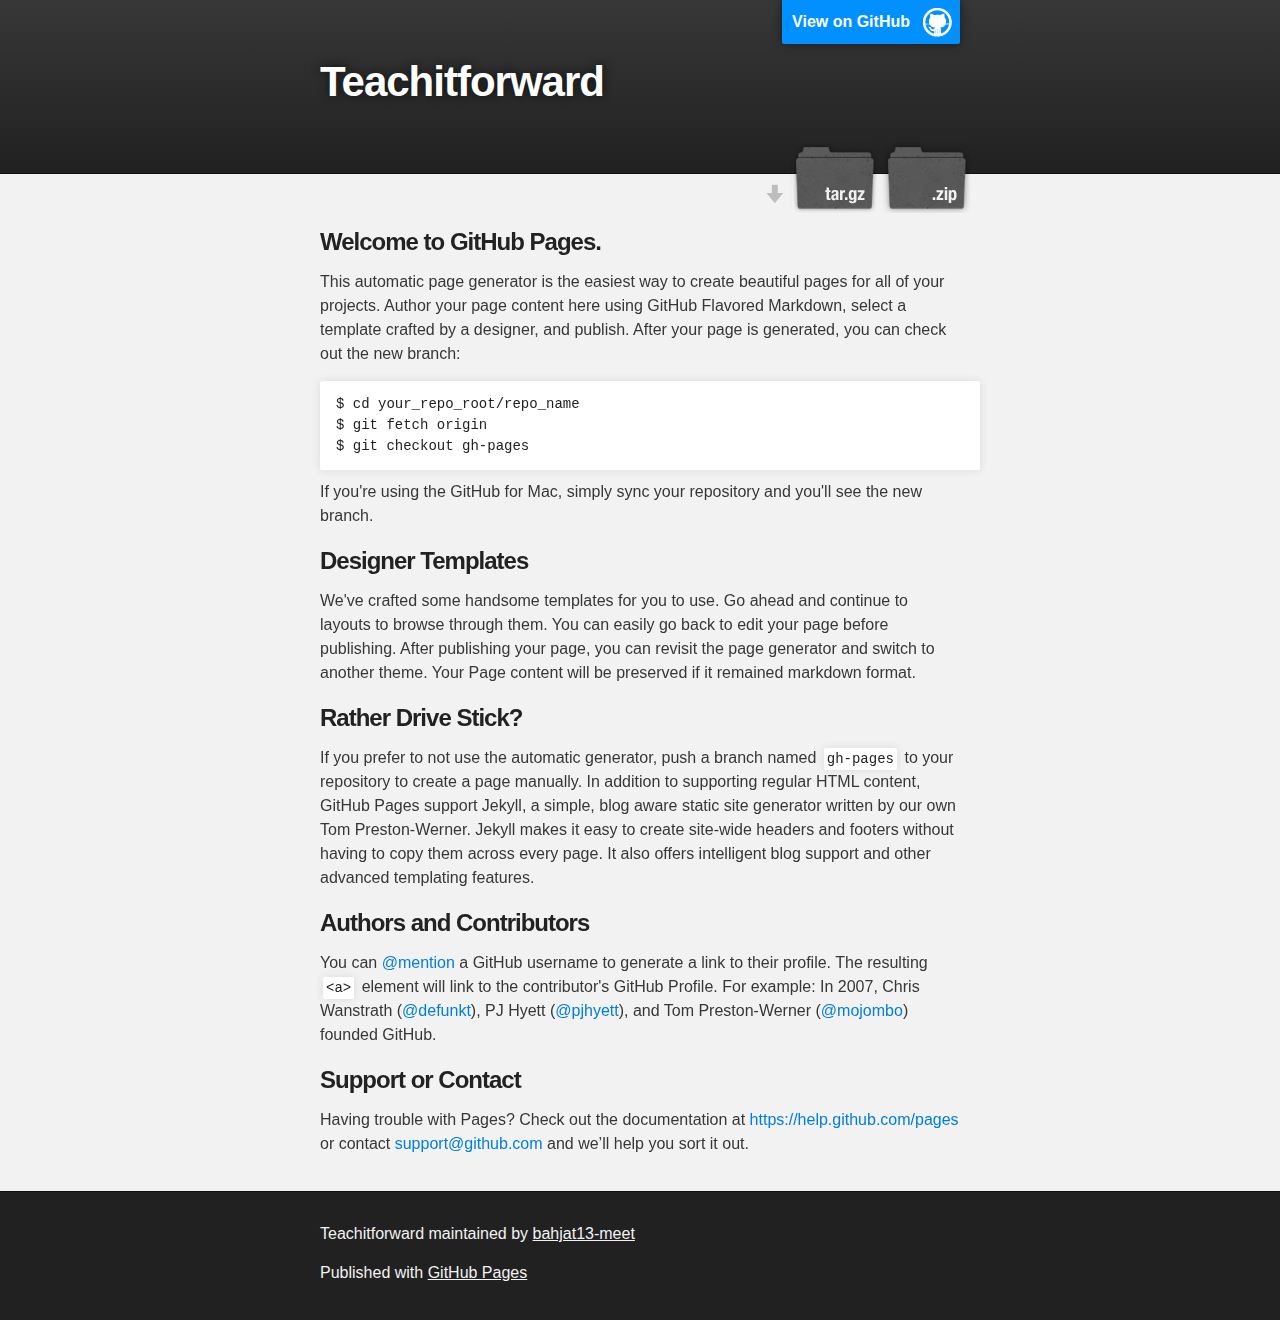
==== commit 3c071e8f: "Create gh-pages branch via GitHub" ====
--- a/index.html
+++ b/index.html
@@ -1,196 +1,79 @@
 <!DOCTYPE html>
-<html lang="en" style="height:100% !important;min-height:100% !important;">
+<html>
 
-<head>
+  <head>
+    <meta charset='utf-8'>
+    <meta http-equiv="X-UA-Compatible" content="chrome=1">
+    <meta name="description" content="Teachitforward : ">
 
-    <meta charset="utf-8">
-    <meta http-equiv="X-UA-Compatible" content="IE=edge">
-    <meta name="viewport" content="width=device-width, initial-scale=1">
-    <meta name="description" content="">
-    <meta name="author" content="">
+    <link rel="stylesheet" type="text/css" media="screen" href="stylesheets/stylesheet.css">
 
-    <title>Teach It Forward</title>
+    <title>Teachitforward</title>
+  </head>
 
-    <!-- Bootstrap Core CSS -->
-    <link href="css/bootstrap.min.css" rel="stylesheet">
+  <body>
 
-    <!-- Custom CSS -->
-    <link href="css/sb-admin.css" rel="stylesheet">
+    <!-- HEADER -->
+    <div id="header_wrap" class="outer">
+        <header class="inner">
+          <a id="forkme_banner" href="https://github.com/bahjat13-meet/TeachItForward">View on GitHub</a>
 
-    <!-- Morris Charts CSS -->
-    <link href="css/plugins/morris.css" rel="stylesheet">
+          <h1 id="project_title">Teachitforward</h1>
+          <h2 id="project_tagline"></h2>
 
-    <!-- Custom Fonts -->
-    <link href="font-awesome/css/font-awesome.min.css" rel="stylesheet" type="text/css">
+            <section id="downloads">
+              <a class="zip_download_link" href="https://github.com/bahjat13-meet/TeachItForward/zipball/master">Download this project as a .zip file</a>
+              <a class="tar_download_link" href="https://github.com/bahjat13-meet/TeachItForward/tarball/master">Download this project as a tar.gz file</a>
+            </section>
+        </header>
+    </div>
 
-    <!-- HTML5 Shim and Respond.js IE8 support of HTML5 elements and media queries -->
-    <!-- WARNING: Respond.js doesn't work if you view the page via file:// -->
-    <!--[if lt IE 9]>
-        <script src="https://oss.maxcdn.com/libs/html5shiv/3.7.0/html5shiv.js"></script>
-        <script src="https://oss.maxcdn.com/libs/respond.js/1.4.2/respond.min.js"></script>
-    <![endif]-->
+    <!-- MAIN CONTENT -->
+    <div id="main_content_wrap" class="outer">
+      <section id="main_content" class="inner">
+        <h3>
+<a id="welcome-to-github-pages" class="anchor" href="#welcome-to-github-pages" aria-hidden="true"><span class="octicon octicon-link"></span></a>Welcome to GitHub Pages.</h3>
 
-</head>
+<p>This automatic page generator is the easiest way to create beautiful pages for all of your projects. Author your page content here using GitHub Flavored Markdown, select a template crafted by a designer, and publish. After your page is generated, you can check out the new branch:</p>
 
-<body style="height:100% !important;min-height:100% !important;">
-<div class="modal fade" id="myModal" tabindex="-1" role="dialog" aria-labelledby="myModalLabel" aria-hidden="true">
-  <div class="modal-dialog">
-    <div class="modal-content">
-      <div class="modal-header">
-        <button type="button" class="close" data-dismiss="modal" aria-label="Close"><span aria-hidden="true">&times;</span></button>
-        <h4 class="modal-title" id="myModalLabel">Modal title</h4>
-      </div>
-      <div class="modal-body">
-        ...
-      </div>
-      <div class="modal-footer">
-        <button type="button" class="btn btn-default" data-dismiss="modal">Close</button>
-        <button type="button" class="btn btn-primary">Save changes</button>
-      </div>
+<pre><code>$ cd your_repo_root/repo_name
+$ git fetch origin
+$ git checkout gh-pages
+</code></pre>
+
+<p>If you're using the GitHub for Mac, simply sync your repository and you'll see the new branch.</p>
+
+<h3>
+<a id="designer-templates" class="anchor" href="#designer-templates" aria-hidden="true"><span class="octicon octicon-link"></span></a>Designer Templates</h3>
+
+<p>We've crafted some handsome templates for you to use. Go ahead and continue to layouts to browse through them. You can easily go back to edit your page before publishing. After publishing your page, you can revisit the page generator and switch to another theme. Your Page content will be preserved if it remained markdown format.</p>
+
+<h3>
+<a id="rather-drive-stick" class="anchor" href="#rather-drive-stick" aria-hidden="true"><span class="octicon octicon-link"></span></a>Rather Drive Stick?</h3>
+
+<p>If you prefer to not use the automatic generator, push a branch named <code>gh-pages</code> to your repository to create a page manually. In addition to supporting regular HTML content, GitHub Pages support Jekyll, a simple, blog aware static site generator written by our own Tom Preston-Werner. Jekyll makes it easy to create site-wide headers and footers without having to copy them across every page. It also offers intelligent blog support and other advanced templating features.</p>
+
+<h3>
+<a id="authors-and-contributors" class="anchor" href="#authors-and-contributors" aria-hidden="true"><span class="octicon octicon-link"></span></a>Authors and Contributors</h3>
+
+<p>You can <a href="https://github.com/blog/821" class="user-mention">@mention</a> a GitHub username to generate a link to their profile. The resulting <code>&lt;a&gt;</code> element will link to the contributor's GitHub Profile. For example: In 2007, Chris Wanstrath (<a href="https://github.com/defunkt" class="user-mention">@defunkt</a>), PJ Hyett (<a href="https://github.com/pjhyett" class="user-mention">@pjhyett</a>), and Tom Preston-Werner (<a href="https://github.com/mojombo" class="user-mention">@mojombo</a>) founded GitHub.</p>
+
+<h3>
+<a id="support-or-contact" class="anchor" href="#support-or-contact" aria-hidden="true"><span class="octicon octicon-link"></span></a>Support or Contact</h3>
+
+<p>Having trouble with Pages? Check out the documentation at <a href="https://help.github.com/pages">https://help.github.com/pages</a> or contact <a href="mailto:support@github.com">support@github.com</a> and we’ll help you sort it out.</p>
+      </section>
     </div>
-  </div>
-</div>
-    <div id="wrapper" style="height:100% !important;min-height:100% !important;">
 
-        <!-- Navigation -->
-        <nav class="navbar navbar-inverse navbar-fixed-top" role="navigation">
-            <!-- Brand and toggle get grouped for better mobile display -->
-            <div class="navbar-header">
-                <button type="button" class="navbar-toggle" data-toggle="collapse" data-target=".navbar-ex1-collapse">
-                    <span class="sr-only">Toggle navigation</span>
-                    <span class="icon-bar"></span>
-                    <span class="icon-bar"></span>
-                    <span class="icon-bar"></span>
-                </button>
-                <a class="navbar-brand" href="index.html">LOGO</a>
-            </div>
-            <!-- Top Menu Items -->
-            <ul class="nav navbar-right top-nav">
-			<li>
-			
-            <form class="navbar-form" role="search">
-                <div class="input-group">
-                    <input type="text" class="form-control" placeholder="Search" name="q">
-                    <div class="input-group-btn">
-                        <button class="btn btn-default" type="submit"><i class="glyphicon glyphicon-search"></i></button>
-                    </div>
-                </div>
-            </form>
-			</li>
-                <li>
-                    <a href="#" class="dropdown-toggle fb-login" data-toggle="modal" data-target="#myModal"><i class="fa fa-facebook"></i> Azeez Zoabi</a>
-          
-                </li>
-            </ul>
-            <!-- Sidebar Menu Items - These collapse to the responsive navigation menu on small screens -->
-            <div class="collapse navbar-collapse navbar-ex1-collapse">
-                <ul class="nav navbar-nav side-nav">
-                    <li class="active">
-                        <a href="index.html"><i class="fa fa-fw fa-dashboard"></i> Home</a>
-                    </li>
-                    <li>
-                        <a href="charts.html"><i class="fa fa-fw fa-user"></i> Profile</a>
-                    </li>
-                    <li>
-                        <a href="tables.html"><i class="fa fa-fw fa-table"></i> Subjects</a>
-                    </li>
-                    <li>
-                        <a href="forms.html"><i class="fa fa-fw fa-wechat"></i> Chat</a>
-                    </li>
-                </ul>
-            </div>
-            <!-- /.navbar-collapse -->
-        </nav>
+    <!-- FOOTER  -->
+    <div id="footer_wrap" class="outer">
+      <footer class="inner">
+        <p class="copyright">Teachitforward maintained by <a href="https://github.com/bahjat13-meet">bahjat13-meet</a></p>
+        <p>Published with <a href="http://pages.github.com">GitHub Pages</a></p>
+      </footer>
+    </div>
 
-        <div id="page-wrapper" style="height:100% !important;min-height:100% !important;">
+    
 
-            <div class="container-fluid" style="height:100% !important;min-height:100% !important;">
-
-                <!-- Page Heading -->
-                <div class="row">
-                    <div class="col-lg-12">
-                        <h1 class="page-header">
-                            Homepage <small>Overview</small>
-                        </h1>
-                    </div>
-                </div>
-                <!-- /.row -->
-
-                <div class="row">
-                    <div class="col-lg-4">
-                        <h3 class="page-header">
-                            People you can help
-                        </h3>
-						<div class="list-group" style="overflow-y:auto; height:350px; max-height:350px;">
-						  <a href="#" class="list-group-item"><img src="avatar.jpg" style="width:30px;height:30px;" /> Cras justo odio</a>
-						  <a href="#" class="list-group-item"><img src="avatar.jpg" style="width:30px;height:30px;" /> Dapibus ac facilisis in</a>
-						  <a href="#" class="list-group-item"><img src="avatar.jpg" style="width:30px;height:30px;" /> Morbi leo risus</a>
-						  <a href="#" class="list-group-item"><img src="avatar.jpg" style="width:30px;height:30px;" /> Porta ac consectetur ac</a>
-						  <a href="#" class="list-group-item"><img src="avatar.jpg" style="width:30px;height:30px;" /> Vestibulum at eros</a>
-						  <a href="#" class="list-group-item"><img src="avatar.jpg" style="width:30px;height:30px;" /> Cras justo odio</a>
-						  <a href="#" class="list-group-item"><img src="avatar.jpg" style="width:30px;height:30px;" /> Dapibus ac facilisis in</a>
-						  <a href="#" class="list-group-item"><img src="avatar.jpg" style="width:30px;height:30px;" /> Morbi leo risus</a>
-						  <a href="#" class="list-group-item"><img src="avatar.jpg" style="width:30px;height:30px;" /> Porta ac consectetur ac</a>
-						  <a href="#" class="list-group-item"><img src="avatar.jpg" style="width:30px;height:30px;" /> Vestibulum at eros</a>
-						</div>
-                    </div>
-                    <div class="col-lg-4">
-                        <h3 class="page-header">
-                            People who can help you
-                        </h3>
-						<div class="list-group" style="overflow-y:auto; height:350px; max-height:350px;">
-						  <a href="#" class="list-group-item"><img src="avatar.jpg" style="width:30px;height:30px;" /> Cras justo odio</a>
-						  <a href="#" class="list-group-item"><img src="avatar.jpg" style="width:30px;height:30px;" /> Dapibus ac facilisis in</a>
-						  <a href="#" class="list-group-item"><img src="avatar.jpg" style="width:30px;height:30px;" /> Morbi leo risus</a>
-						  <a href="#" class="list-group-item"><img src="avatar.jpg" style="width:30px;height:30px;" /> Porta ac consectetur ac</a>
-						  <a href="#" class="list-group-item"><img src="avatar.jpg" style="width:30px;height:30px;" /> Vestibulum at eros</a>
-						  <a href="#" class="list-group-item"><img src="avatar.jpg" style="width:30px;height:30px;" /> Cras justo odio</a>
-						  <a href="#" class="list-group-item"><img src="avatar.jpg" style="width:30px;height:30px;" /> Dapibus ac facilisis in</a>
-						  <a href="#" class="list-group-item"><img src="avatar.jpg" style="width:30px;height:30px;" /> Morbi leo risus</a>
-						  <a href="#" class="list-group-item"><img src="avatar.jpg" style="width:30px;height:30px;" /> Porta ac consectetur ac</a>
-						  <a href="#" class="list-group-item"><img src="avatar.jpg" style="width:30px;height:30px;" /> Vestibulum at eros</a>
-						</div>
-                    </div>
-                    <div class="col-lg-4">
-                        <h3 class="page-header">
-                            History
-                        </h3>
-						<div class="list-group" style="overflow-y:auto; height:350px; max-height:350px;">
-						  <a href="#" class="list-group-item"><img src="avatar.jpg" style="width:30px;height:30px;" /> Cras justo odio</a>
-						  <a href="#" class="list-group-item"><img src="avatar.jpg" style="width:30px;height:30px;" /> Dapibus ac facilisis in</a>
-						  <a href="#" class="list-group-item"><img src="avatar.jpg" style="width:30px;height:30px;" /> Morbi leo risus</a>
-						  <a href="#" class="list-group-item"><img src="avatar.jpg" style="width:30px;height:30px;" /> Porta ac consectetur ac</a>
-						  <a href="#" class="list-group-item"><img src="avatar.jpg" style="width:30px;height:30px;" /> Vestibulum at eros</a>
-						  <a href="#" class="list-group-item"><img src="avatar.jpg" style="width:30px;height:30px;" /> Cras justo odio</a>
-						  <a href="#" class="list-group-item"><img src="avatar.jpg" style="width:30px;height:30px;" /> Dapibus ac facilisis in</a>
-						  <a href="#" class="list-group-item"><img src="avatar.jpg" style="width:30px;height:30px;" /> Morbi leo risus</a>
-						  <a href="#" class="list-group-item"><img src="avatar.jpg" style="width:30px;height:30px;" /> Porta ac consectetur ac</a>
-						  <a href="#" class="list-group-item"><img src="avatar.jpg" style="width:30px;height:30px;" /> Vestibulum at eros</a>
-						</div>
-                    </div>
-                </div>
-                <!-- /.row -->
-
-            </div>
-            <!-- /.container-fluid -->
-
-        </div>
-        <!-- /#page-wrapper -->
-
-    </div>
-    <!-- /#wrapper -->
-
-    <!-- jQuery -->
-    <script src="js/jquery.js"></script>
-
-    <!-- Bootstrap Core JavaScript -->
-    <script src="js/bootstrap.min.js"></script>
-
-    <!-- Morris Charts JavaScript -->
-    <script src="js/plugins/morris/raphael.min.js"></script>
-    <script src="js/plugins/morris/morris.min.js"></script>
-    <script src="js/plugins/morris/morris-data.js"></script>
-
-</body>
-
+  </body>
 </html>
--- a/stylesheets/stylesheet.css
+++ b/stylesheets/stylesheet.css
@@ -0,0 +1,425 @@
+/*******************************************************************************
+Slate Theme for GitHub Pages
+by Jason Costello, @jsncostello
+*******************************************************************************/
+
+@import url(pygment_trac.css);
+
+/*******************************************************************************
+MeyerWeb Reset
+*******************************************************************************/
+
+html, body, div, span, applet, object, iframe,
+h1, h2, h3, h4, h5, h6, p, blockquote, pre,
+a, abbr, acronym, address, big, cite, code,
+del, dfn, em, img, ins, kbd, q, s, samp,
+small, strike, strong, sub, sup, tt, var,
+b, u, i, center,
+dl, dt, dd, ol, ul, li,
+fieldset, form, label, legend,
+table, caption, tbody, tfoot, thead, tr, th, td,
+article, aside, canvas, details, embed,
+figure, figcaption, footer, header, hgroup,
+menu, nav, output, ruby, section, summary,
+time, mark, audio, video {
+  margin: 0;
+  padding: 0;
+  border: 0;
+  font: inherit;
+  vertical-align: baseline;
+}
+
+/* HTML5 display-role reset for older browsers */
+article, aside, details, figcaption, figure,
+footer, header, hgroup, menu, nav, section {
+  display: block;
+}
+
+ol, ul {
+  list-style: none;
+}
+
+table {
+  border-collapse: collapse;
+  border-spacing: 0;
+}
+
+/*******************************************************************************
+Theme Styles
+*******************************************************************************/
+
+body {
+  box-sizing: border-box;
+  color:#373737;
+  background: #212121;
+  font-size: 16px;
+  font-family: 'Myriad Pro', Calibri, Helvetica, Arial, sans-serif;
+  line-height: 1.5;
+  -webkit-font-smoothing: antialiased;
+}
+
+h1, h2, h3, h4, h5, h6 {
+  margin: 10px 0;
+  font-weight: 700;
+  color:#222222;
+  font-family: 'Lucida Grande', 'Calibri', Helvetica, Arial, sans-serif;
+  letter-spacing: -1px;
+}
+
+h1 {
+  font-size: 36px;
+  font-weight: 700;
+}
+
+h2 {
+  padding-bottom: 10px;
+  font-size: 32px;
+  background: url('../images/bg_hr.png') repeat-x bottom;
+}
+
+h3 {
+  font-size: 24px;
+}
+
+h4 {
+  font-size: 21px;
+}
+
+h5 {
+  font-size: 18px;
+}
+
+h6 {
+  font-size: 16px;
+}
+
+p {
+  margin: 10px 0 15px 0;
+}
+
+footer p {
+  color: #f2f2f2;
+}
+
+a {
+  text-decoration: none;
+  color: #007edf;
+  text-shadow: none;
+
+  transition: color 0.5s ease;
+  transition: text-shadow 0.5s ease;
+  -webkit-transition: color 0.5s ease;
+  -webkit-transition: text-shadow 0.5s ease;
+  -moz-transition: color 0.5s ease;
+  -moz-transition: text-shadow 0.5s ease;
+  -o-transition: color 0.5s ease;
+  -o-transition: text-shadow 0.5s ease;
+  -ms-transition: color 0.5s ease;
+  -ms-transition: text-shadow 0.5s ease;
+}
+
+a:hover, a:focus {text-decoration: underline;}
+
+footer a {
+  color: #F2F2F2;
+  text-decoration: underline;
+}
+
+em {
+  font-style: italic;
+}
+
+strong {
+  font-weight: bold;
+}
+
+img {
+  position: relative;
+  margin: 0 auto;
+  max-width: 739px;
+  padding: 5px;
+  margin: 10px 0 10px 0;
+  border: 1px solid #ebebeb;
+
+  box-shadow: 0 0 5px #ebebeb;
+  -webkit-box-shadow: 0 0 5px #ebebeb;
+  -moz-box-shadow: 0 0 5px #ebebeb;
+  -o-box-shadow: 0 0 5px #ebebeb;
+  -ms-box-shadow: 0 0 5px #ebebeb;
+}
+
+p img {
+  display: inline;
+  margin: 0;
+  padding: 0;
+  vertical-align: middle;
+  text-align: center;
+  border: none;
+}
+
+pre, code {
+  width: 100%;
+  color: #222;
+  background-color: #fff;
+
+  font-family: Monaco, "Bitstream Vera Sans Mono", "Lucida Console", Terminal, monospace;
+  font-size: 14px;
+
+  border-radius: 2px;
+  -moz-border-radius: 2px;
+  -webkit-border-radius: 2px;
+}
+
+pre {
+  width: 100%;
+  padding: 10px;
+  box-shadow: 0 0 10px rgba(0,0,0,.1);
+  overflow: auto;
+}
+
+code {
+  padding: 3px;
+  margin: 0 3px;
+  box-shadow: 0 0 10px rgba(0,0,0,.1);
+}
+
+pre code {
+  display: block;
+  box-shadow: none;
+}
+
+blockquote {
+  color: #666;
+  margin-bottom: 20px;
+  padding: 0 0 0 20px;
+  border-left: 3px solid #bbb;
+}
+
+
+ul, ol, dl {
+  margin-bottom: 15px
+}
+
+ul {
+  list-style-position: inside;
+  list-style: disc;
+  padding-left: 20px;
+}
+
+ol {
+  list-style-position: inside;
+  list-style: decimal;
+  padding-left: 20px;
+}
+
+dl dt {
+  font-weight: bold;
+}
+
+dl dd {
+  padding-left: 20px;
+  font-style: italic;
+}
+
+dl p {
+  padding-left: 20px;
+  font-style: italic;
+}
+
+hr {
+  height: 1px;
+  margin-bottom: 5px;
+  border: none;
+  background: url('../images/bg_hr.png') repeat-x center;
+}
+
+table {
+  border: 1px solid #373737;
+  margin-bottom: 20px;
+  text-align: left;
+ }
+
+th {
+  font-family: 'Lucida Grande', 'Helvetica Neue', Helvetica, Arial, sans-serif;
+  padding: 10px;
+  background: #373737;
+  color: #fff;
+ }
+
+td {
+  padding: 10px;
+  border: 1px solid #373737;
+ }
+
+form {
+  background: #f2f2f2;
+  padding: 20px;
+}
+
+/*******************************************************************************
+Full-Width Styles
+*******************************************************************************/
+
+.outer {
+  width: 100%;
+}
+
+.inner {
+  position: relative;
+  max-width: 640px;
+  padding: 20px 10px;
+  margin: 0 auto;
+}
+
+#forkme_banner {
+  display: block;
+  position: absolute;
+  top:0;
+  right: 10px;
+  z-index: 10;
+  padding: 10px 50px 10px 10px;
+  color: #fff;
+  background: url('../images/blacktocat.png') #0090ff no-repeat 95% 50%;
+  font-weight: 700;
+  box-shadow: 0 0 10px rgba(0,0,0,.5);
+  border-bottom-left-radius: 2px;
+  border-bottom-right-radius: 2px;
+}
+
+#header_wrap {
+  background: #212121;
+  background: -moz-linear-gradient(top, #373737, #212121);
+  background: -webkit-linear-gradient(top, #373737, #212121);
+  background: -ms-linear-gradient(top, #373737, #212121);
+  background: -o-linear-gradient(top, #373737, #212121);
+  background: linear-gradient(top, #373737, #212121);
+}
+
+#header_wrap .inner {
+  padding: 50px 10px 30px 10px;
+}
+
+#project_title {
+  margin: 0;
+  color: #fff;
+  font-size: 42px;
+  font-weight: 700;
+  text-shadow: #111 0px 0px 10px;
+}
+
+#project_tagline {
+  color: #fff;
+  font-size: 24px;
+  font-weight: 300;
+  background: none;
+  text-shadow: #111 0px 0px 10px;
+}
+
+#downloads {
+  position: absolute;
+  width: 210px;
+  z-index: 10;
+  bottom: -40px;
+  right: 0;
+  height: 70px;
+  background: url('../images/icon_download.png') no-repeat 0% 90%;
+}
+
+.zip_download_link {
+  display: block;
+  float: right;
+  width: 90px;
+  height:70px;
+  text-indent: -5000px;
+  overflow: hidden;
+  background: url(../images/sprite_download.png) no-repeat bottom left;
+}
+
+.tar_download_link {
+  display: block;
+  float: right;
+  width: 90px;
+  height:70px;
+  text-indent: -5000px;
+  overflow: hidden;
+  background: url(../images/sprite_download.png) no-repeat bottom right;
+  margin-left: 10px;
+}
+
+.zip_download_link:hover {
+  background: url(../images/sprite_download.png) no-repeat top left;
+}
+
+.tar_download_link:hover {
+  background: url(../images/sprite_download.png) no-repeat top right;
+}
+
+#main_content_wrap {
+  background: #f2f2f2;
+  border-top: 1px solid #111;
+  border-bottom: 1px solid #111;
+}
+
+#main_content {
+  padding-top: 40px;
+}
+
+#footer_wrap {
+  background: #212121;
+}
+
+
+
+/*******************************************************************************
+Small Device Styles
+*******************************************************************************/
+
+@media screen and (max-width: 480px) {
+  body {
+    font-size:14px;
+  }
+
+  #downloads {
+    display: none;
+  }
+
+  .inner {
+    min-width: 320px;
+    max-width: 480px;
+  }
+
+  #project_title {
+  font-size: 32px;
+  }
+
+  h1 {
+    font-size: 28px;
+  }
+
+  h2 {
+    font-size: 24px;
+  }
+
+  h3 {
+    font-size: 21px;
+  }
+
+  h4 {
+    font-size: 18px;
+  }
+
+  h5 {
+    font-size: 14px;
+  }
+
+  h6 {
+    font-size: 12px;
+  }
+
+  code, pre {
+    min-width: 320px;
+    max-width: 480px;
+    font-size: 11px;
+  }
+
+}
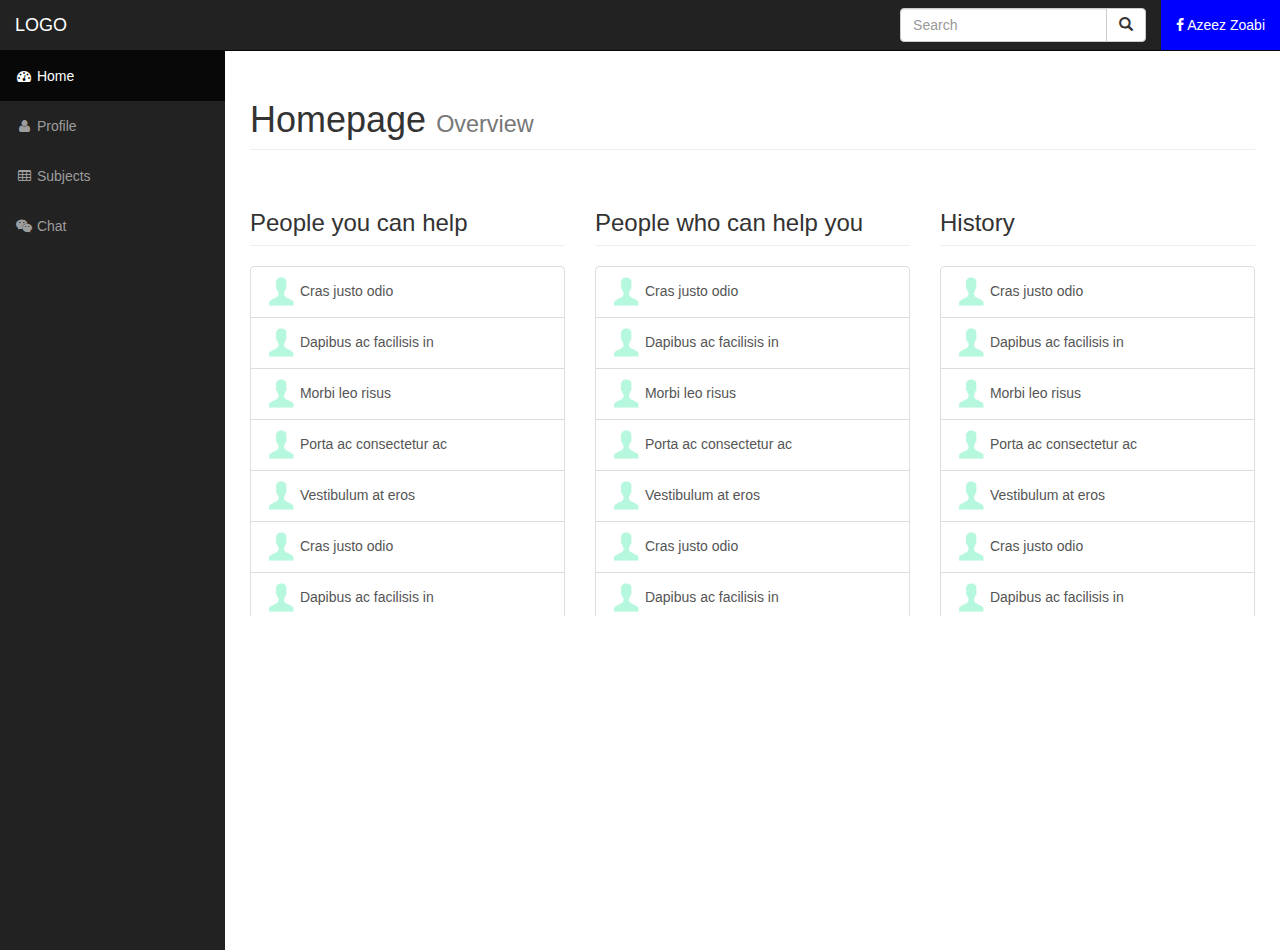
==== commit e7df62bb: "..." ====
--- a/index.html
+++ b/index.html
@@ -1,79 +1,196 @@
 <!DOCTYPE html>
-<html>
+<html lang="en" style="height:100% !important;min-height:100% !important;">
 
-  <head>
-    <meta charset='utf-8'>
-    <meta http-equiv="X-UA-Compatible" content="chrome=1">
-    <meta name="description" content="Teachitforward : ">
+<head>
 
-    <link rel="stylesheet" type="text/css" media="screen" href="stylesheets/stylesheet.css">
+    <meta charset="utf-8">
+    <meta http-equiv="X-UA-Compatible" content="IE=edge">
+    <meta name="viewport" content="width=device-width, initial-scale=1">
+    <meta name="description" content="">
+    <meta name="author" content="">
 
-    <title>Teachitforward</title>
-  </head>
+    <title>Teach It Forward</title>
 
-  <body>
+    <!-- Bootstrap Core CSS -->
+    <link href="css/bootstrap.min.css" rel="stylesheet">
 
-    <!-- HEADER -->
-    <div id="header_wrap" class="outer">
-        <header class="inner">
-          <a id="forkme_banner" href="https://github.com/bahjat13-meet/TeachItForward">View on GitHub</a>
+    <!-- Custom CSS -->
+    <link href="css/sb-admin.css" rel="stylesheet">
 
-          <h1 id="project_title">Teachitforward</h1>
-          <h2 id="project_tagline"></h2>
+    <!-- Morris Charts CSS -->
+    <link href="css/plugins/morris.css" rel="stylesheet">
 
-            <section id="downloads">
-              <a class="zip_download_link" href="https://github.com/bahjat13-meet/TeachItForward/zipball/master">Download this project as a .zip file</a>
-              <a class="tar_download_link" href="https://github.com/bahjat13-meet/TeachItForward/tarball/master">Download this project as a tar.gz file</a>
-            </section>
-        </header>
+    <!-- Custom Fonts -->
+    <link href="font-awesome/css/font-awesome.min.css" rel="stylesheet" type="text/css">
+
+    <!-- HTML5 Shim and Respond.js IE8 support of HTML5 elements and media queries -->
+    <!-- WARNING: Respond.js doesn't work if you view the page via file:// -->
+    <!--[if lt IE 9]>
+        <script src="https://oss.maxcdn.com/libs/html5shiv/3.7.0/html5shiv.js"></script>
+        <script src="https://oss.maxcdn.com/libs/respond.js/1.4.2/respond.min.js"></script>
+    <![endif]-->
+
+</head>
+
+<body style="height:100% !important;min-height:100% !important;">
+<div class="modal fade" id="myModal" tabindex="-1" role="dialog" aria-labelledby="myModalLabel" aria-hidden="true">
+  <div class="modal-dialog">
+    <div class="modal-content">
+      <div class="modal-header">
+        <button type="button" class="close" data-dismiss="modal" aria-label="Close"><span aria-hidden="true">&times;</span></button>
+        <h4 class="modal-title" id="myModalLabel">Modal title</h4>
+      </div>
+      <div class="modal-body">
+        ...
+      </div>
+      <div class="modal-footer">
+        <button type="button" class="btn btn-default" data-dismiss="modal">Close</button>
+        <button type="button" class="btn btn-primary">Save changes</button>
+      </div>
     </div>
+  </div>
+</div>
+    <div id="wrapper" style="height:100% !important;min-height:100% !important;">
 
-    <!-- MAIN CONTENT -->
-    <div id="main_content_wrap" class="outer">
-      <section id="main_content" class="inner">
-        <h3>
-<a id="welcome-to-github-pages" class="anchor" href="#welcome-to-github-pages" aria-hidden="true"><span class="octicon octicon-link"></span></a>Welcome to GitHub Pages.</h3>
+        <!-- Navigation -->
+        <nav class="navbar navbar-inverse navbar-fixed-top" role="navigation">
+            <!-- Brand and toggle get grouped for better mobile display -->
+            <div class="navbar-header">
+                <button type="button" class="navbar-toggle" data-toggle="collapse" data-target=".navbar-ex1-collapse">
+                    <span class="sr-only">Toggle navigation</span>
+                    <span class="icon-bar"></span>
+                    <span class="icon-bar"></span>
+                    <span class="icon-bar"></span>
+                </button>
+                <a class="navbar-brand" href="index.html">LOGO</a>
+            </div>
+            <!-- Top Menu Items -->
+            <ul class="nav navbar-right top-nav">
+			<li>
+			
+            <form class="navbar-form" role="search">
+                <div class="input-group">
+                    <input type="text" class="form-control" placeholder="Search" name="q">
+                    <div class="input-group-btn">
+                        <button class="btn btn-default" type="submit"><i class="glyphicon glyphicon-search"></i></button>
+                    </div>
+                </div>
+            </form>
+			</li>
+                <li>
+                    <a href="#" class="dropdown-toggle fb-login" data-toggle="modal" data-target="#myModal"><i class="fa fa-facebook"></i> Azeez Zoabi</a>
+          
+                </li>
+            </ul>
+            <!-- Sidebar Menu Items - These collapse to the responsive navigation menu on small screens -->
+            <div class="collapse navbar-collapse navbar-ex1-collapse">
+                <ul class="nav navbar-nav side-nav">
+                    <li class="active">
+                        <a href="index.html"><i class="fa fa-fw fa-dashboard"></i> Home</a>
+                    </li>
+                    <li>
+                        <a href="charts.html"><i class="fa fa-fw fa-user"></i> Profile</a>
+                    </li>
+                    <li>
+                        <a href="tables.html"><i class="fa fa-fw fa-table"></i> Subjects</a>
+                    </li>
+                    <li>
+                        <a href="forms.html"><i class="fa fa-fw fa-wechat"></i> Chat</a>
+                    </li>
+                </ul>
+            </div>
+            <!-- /.navbar-collapse -->
+        </nav>
 
-<p>This automatic page generator is the easiest way to create beautiful pages for all of your projects. Author your page content here using GitHub Flavored Markdown, select a template crafted by a designer, and publish. After your page is generated, you can check out the new branch:</p>
+        <div id="page-wrapper" style="height:100% !important;min-height:100% !important;">
 
-<pre><code>$ cd your_repo_root/repo_name
-$ git fetch origin
-$ git checkout gh-pages
-</code></pre>
+            <div class="container-fluid" style="height:100% !important;min-height:100% !important;">
 
-<p>If you're using the GitHub for Mac, simply sync your repository and you'll see the new branch.</p>
+                <!-- Page Heading -->
+                <div class="row">
+                    <div class="col-lg-12">
+                        <h1 class="page-header">
+                            Homepage <small>Overview</small>
+                        </h1>
+                    </div>
+                </div>
+                <!-- /.row -->
 
-<h3>
-<a id="designer-templates" class="anchor" href="#designer-templates" aria-hidden="true"><span class="octicon octicon-link"></span></a>Designer Templates</h3>
+                <div class="row">
+                    <div class="col-lg-4">
+                        <h3 class="page-header">
+                            People you can help
+                        </h3>
+						<div class="list-group" style="overflow-y:auto; height:350px; max-height:350px;">
+						  <a href="#" class="list-group-item"><img src="avatar.jpg" style="width:30px;height:30px;" /> Cras justo odio</a>
+						  <a href="#" class="list-group-item"><img src="avatar.jpg" style="width:30px;height:30px;" /> Dapibus ac facilisis in</a>
+						  <a href="#" class="list-group-item"><img src="avatar.jpg" style="width:30px;height:30px;" /> Morbi leo risus</a>
+						  <a href="#" class="list-group-item"><img src="avatar.jpg" style="width:30px;height:30px;" /> Porta ac consectetur ac</a>
+						  <a href="#" class="list-group-item"><img src="avatar.jpg" style="width:30px;height:30px;" /> Vestibulum at eros</a>
+						  <a href="#" class="list-group-item"><img src="avatar.jpg" style="width:30px;height:30px;" /> Cras justo odio</a>
+						  <a href="#" class="list-group-item"><img src="avatar.jpg" style="width:30px;height:30px;" /> Dapibus ac facilisis in</a>
+						  <a href="#" class="list-group-item"><img src="avatar.jpg" style="width:30px;height:30px;" /> Morbi leo risus</a>
+						  <a href="#" class="list-group-item"><img src="avatar.jpg" style="width:30px;height:30px;" /> Porta ac consectetur ac</a>
+						  <a href="#" class="list-group-item"><img src="avatar.jpg" style="width:30px;height:30px;" /> Vestibulum at eros</a>
+						</div>
+                    </div>
+                    <div class="col-lg-4">
+                        <h3 class="page-header">
+                            People who can help you
+                        </h3>
+						<div class="list-group" style="overflow-y:auto; height:350px; max-height:350px;">
+						  <a href="#" class="list-group-item"><img src="avatar.jpg" style="width:30px;height:30px;" /> Cras justo odio</a>
+						  <a href="#" class="list-group-item"><img src="avatar.jpg" style="width:30px;height:30px;" /> Dapibus ac facilisis in</a>
+						  <a href="#" class="list-group-item"><img src="avatar.jpg" style="width:30px;height:30px;" /> Morbi leo risus</a>
+						  <a href="#" class="list-group-item"><img src="avatar.jpg" style="width:30px;height:30px;" /> Porta ac consectetur ac</a>
+						  <a href="#" class="list-group-item"><img src="avatar.jpg" style="width:30px;height:30px;" /> Vestibulum at eros</a>
+						  <a href="#" class="list-group-item"><img src="avatar.jpg" style="width:30px;height:30px;" /> Cras justo odio</a>
+						  <a href="#" class="list-group-item"><img src="avatar.jpg" style="width:30px;height:30px;" /> Dapibus ac facilisis in</a>
+						  <a href="#" class="list-group-item"><img src="avatar.jpg" style="width:30px;height:30px;" /> Morbi leo risus</a>
+						  <a href="#" class="list-group-item"><img src="avatar.jpg" style="width:30px;height:30px;" /> Porta ac consectetur ac</a>
+						  <a href="#" class="list-group-item"><img src="avatar.jpg" style="width:30px;height:30px;" /> Vestibulum at eros</a>
+						</div>
+                    </div>
+                    <div class="col-lg-4">
+                        <h3 class="page-header">
+                            History
+                        </h3>
+						<div class="list-group" style="overflow-y:auto; height:350px; max-height:350px;">
+						  <a href="#" class="list-group-item"><img src="avatar.jpg" style="width:30px;height:30px;" /> Cras justo odio</a>
+						  <a href="#" class="list-group-item"><img src="avatar.jpg" style="width:30px;height:30px;" /> Dapibus ac facilisis in</a>
+						  <a href="#" class="list-group-item"><img src="avatar.jpg" style="width:30px;height:30px;" /> Morbi leo risus</a>
+						  <a href="#" class="list-group-item"><img src="avatar.jpg" style="width:30px;height:30px;" /> Porta ac consectetur ac</a>
+						  <a href="#" class="list-group-item"><img src="avatar.jpg" style="width:30px;height:30px;" /> Vestibulum at eros</a>
+						  <a href="#" class="list-group-item"><img src="avatar.jpg" style="width:30px;height:30px;" /> Cras justo odio</a>
+						  <a href="#" class="list-group-item"><img src="avatar.jpg" style="width:30px;height:30px;" /> Dapibus ac facilisis in</a>
+						  <a href="#" class="list-group-item"><img src="avatar.jpg" style="width:30px;height:30px;" /> Morbi leo risus</a>
+						  <a href="#" class="list-group-item"><img src="avatar.jpg" style="width:30px;height:30px;" /> Porta ac consectetur ac</a>
+						  <a href="#" class="list-group-item"><img src="avatar.jpg" style="width:30px;height:30px;" /> Vestibulum at eros</a>
+						</div>
+                    </div>
+                </div>
+                <!-- /.row -->
 
-<p>We've crafted some handsome templates for you to use. Go ahead and continue to layouts to browse through them. You can easily go back to edit your page before publishing. After publishing your page, you can revisit the page generator and switch to another theme. Your Page content will be preserved if it remained markdown format.</p>
+            </div>
+            <!-- /.container-fluid -->
 
-<h3>
-<a id="rather-drive-stick" class="anchor" href="#rather-drive-stick" aria-hidden="true"><span class="octicon octicon-link"></span></a>Rather Drive Stick?</h3>
+        </div>
+        <!-- /#page-wrapper -->
 
-<p>If you prefer to not use the automatic generator, push a branch named <code>gh-pages</code> to your repository to create a page manually. In addition to supporting regular HTML content, GitHub Pages support Jekyll, a simple, blog aware static site generator written by our own Tom Preston-Werner. Jekyll makes it easy to create site-wide headers and footers without having to copy them across every page. It also offers intelligent blog support and other advanced templating features.</p>
+    </div>
+    <!-- /#wrapper -->
 
-<h3>
-<a id="authors-and-contributors" class="anchor" href="#authors-and-contributors" aria-hidden="true"><span class="octicon octicon-link"></span></a>Authors and Contributors</h3>
+    <!-- jQuery -->
+    <script src="js/jquery.js"></script>
 
-<p>You can <a href="https://github.com/blog/821" class="user-mention">@mention</a> a GitHub username to generate a link to their profile. The resulting <code>&lt;a&gt;</code> element will link to the contributor's GitHub Profile. For example: In 2007, Chris Wanstrath (<a href="https://github.com/defunkt" class="user-mention">@defunkt</a>), PJ Hyett (<a href="https://github.com/pjhyett" class="user-mention">@pjhyett</a>), and Tom Preston-Werner (<a href="https://github.com/mojombo" class="user-mention">@mojombo</a>) founded GitHub.</p>
+    <!-- Bootstrap Core JavaScript -->
+    <script src="js/bootstrap.min.js"></script>
 
-<h3>
-<a id="support-or-contact" class="anchor" href="#support-or-contact" aria-hidden="true"><span class="octicon octicon-link"></span></a>Support or Contact</h3>
+    <!-- Morris Charts JavaScript -->
+    <script src="js/plugins/morris/raphael.min.js"></script>
+    <script src="js/plugins/morris/morris.min.js"></script>
+    <script src="js/plugins/morris/morris-data.js"></script>
 
-<p>Having trouble with Pages? Check out the documentation at <a href="https://help.github.com/pages">https://help.github.com/pages</a> or contact <a href="mailto:support@github.com">support@github.com</a> and we’ll help you sort it out.</p>
-      </section>
-    </div>
+</body>
 
-    <!-- FOOTER  -->
-    <div id="footer_wrap" class="outer">
-      <footer class="inner">
-        <p class="copyright">Teachitforward maintained by <a href="https://github.com/bahjat13-meet">bahjat13-meet</a></p>
-        <p>Published with <a href="http://pages.github.com">GitHub Pages</a></p>
-      </footer>
-    </div>
-
-    
-
-  </body>
 </html>
--- a/css/sb-admin.css
+++ b/css/sb-admin.css
@@ -0,0 +1,234 @@
+/*!
+ * Start Bootstrap - SB Admin Bootstrap Admin Template (http://startbootstrap.com)
+ * Code licensed under the Apache License v2.0.
+ * For details, see http://www.apache.org/licenses/LICENSE-2.0.
+ */
+
+/* Global Styles */
+
+body {
+    margin-top: 100px;
+    background-color: #222;
+	overflow-y:hidden;
+}
+
+@media(min-width:768px) {
+    body {
+        margin-top: 50px;
+    }
+}
+
+#wrapper {
+    padding-left: 0;
+}
+
+#page-wrapper {
+    width: 100%;
+    padding: 0;
+    background-color: #fff;
+}
+
+.huge {
+    font-size: 50px;
+    line-height: normal;
+}
+
+@media(min-width:768px) {
+    #wrapper {
+        padding-left: 225px;
+    }
+
+    #page-wrapper {
+        padding: 10px;
+    }
+}
+
+/* Top Navigation */
+
+.top-nav {
+    padding: 0 15px;
+}
+
+.top-nav>li {
+    display: inline-block;
+    float: left;
+}
+
+.top-nav>li>a {
+    padding-top: 15px;
+    padding-bottom: 15px;
+    line-height: 20px;
+    color: #999;
+}
+
+.top-nav>li>a:hover,
+.top-nav>li>a:focus,
+.top-nav>.open>a,
+.top-nav>.open>a:hover,
+.top-nav>.open>a:focus {
+    color: #fff;
+    background-color: #5cb85c;
+}
+
+.fb-login, .fb-login:focus, .fb-login:active {
+	background-color: blue !important;
+    color: #fff !important;
+}
+.fb-login:hover {
+	background-color: #5cb85c !important;
+    color: #fff !important;
+}
+
+.top-nav>.open>.dropdown-menu {
+    float: left;
+    position: absolute;
+    margin-top: 0;
+    border: 1px solid rgba(0,0,0,.15);
+    border-top-left-radius: 0;
+    border-top-right-radius: 0;
+    background-color: #fff;
+    -webkit-box-shadow: 0 6px 12px rgba(0,0,0,.175);
+    box-shadow: 0 6px 12px rgba(0,0,0,.175);
+}
+
+.top-nav>.open>.dropdown-menu>li>a {
+    white-space: normal;
+}
+
+ul.message-dropdown {
+    padding: 0;
+    max-height: 250px;
+    overflow-x: hidden;
+    overflow-y: auto;
+}
+
+li.message-preview {
+    width: 275px;
+    border-bottom: 1px solid rgba(0,0,0,.15);
+}
+
+li.message-preview>a {
+    padding-top: 15px;
+    padding-bottom: 15px;
+}
+
+li.message-footer {
+    margin: 5px 0;
+}
+
+ul.alert-dropdown {
+    width: 200px;
+}
+
+/* Side Navigation */
+
+@media(min-width:768px) {
+    .side-nav {
+        position: fixed;
+        top: 51px;
+        left: 225px;
+        width: 225px;
+        margin-left: -225px;
+        border: none;
+        border-radius: 0;
+        overflow-y: auto;
+        background-color: #222;
+    }
+
+    .side-nav>li>a {
+        width: 225px;
+    }
+
+    .side-nav li a:hover,
+    .side-nav li a:focus {
+        outline: none;
+        background-color: #5cb85c !important;
+    }
+}
+
+.side-nav>li>ul {
+    padding: 0;
+}
+
+.side-nav>li>ul>li>a {
+    display: block;
+    padding: 10px 15px 10px 38px;
+    text-decoration: none;
+    color: #999;
+}
+
+.side-nav>li>ul>li>a:hover {
+    color: #fff;
+}
+
+/* Flot Chart Containers */
+
+.flot-chart {
+    display: block;
+    height: 400px;
+}
+
+.flot-chart-content {
+    width: 100%;
+    height: 100%;
+}
+
+/* Custom Colored Panels */
+
+.huge {
+    font-size: 40px;
+}
+
+.panel-green {
+    border-color: #5cb85c;
+}
+
+.panel-green .panel-heading {
+    border-color: #5cb85c;
+    color: #fff;
+    background-color: #5cb85c;
+}
+
+.panel-green a {
+    color: #5cb85c;
+}
+
+.panel-green a:hover {
+    color: #3d8b3d;
+}
+
+.panel-red {
+    border-color: #d9534f;
+}
+
+.panel-red .panel-heading {
+    border-color: #d9534f;
+    color: #fff;
+    background-color: #d9534f;
+}
+
+.panel-red a {
+    color: #d9534f;
+}
+
+.panel-red a:hover {
+    color: #b52b27;
+}
+
+.panel-yellow {
+    border-color: #f0ad4e;
+}
+
+.panel-yellow .panel-heading {
+    border-color: #f0ad4e;
+    color: #fff;
+    background-color: #f0ad4e;
+}
+
+.panel-yellow a {
+    color: #f0ad4e;
+}
+
+.panel-yellow a:hover {
+    color: #df8a13;
+}--- a/css/plugins/morris.css
+++ b/css/plugins/morris.css
@@ -0,0 +1,2 @@
+.morris-hover{position:absolute;z-index:1000}.morris-hover.morris-default-style{border-radius:10px;padding:6px;color:#666;background:rgba(255,255,255,0.8);border:solid 2px rgba(230,230,230,0.8);font-family:sans-serif;font-size:12px;text-align:center}.morris-hover.morris-default-style .morris-hover-row-label{font-weight:bold;margin:0.25em 0}
+.morris-hover.morris-default-style .morris-hover-point{white-space:nowrap;margin:0.1em 0}
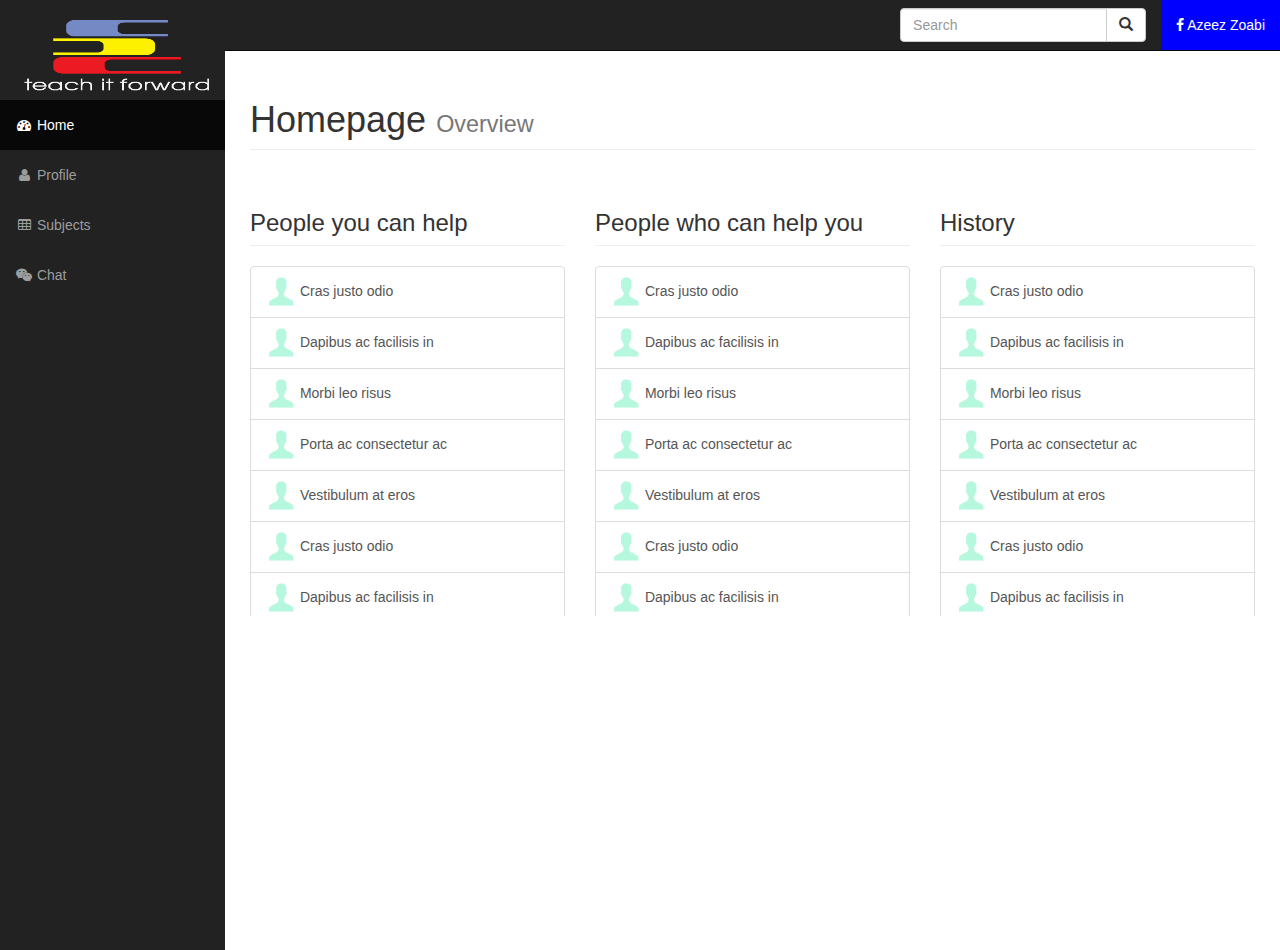
==== commit 467b6222: "lol" ====
--- a/index.html
+++ b/index.html
@@ -62,7 +62,7 @@
                     <span class="icon-bar"></span>
                     <span class="icon-bar"></span>
                 </button>
-                <a class="navbar-brand" href="index.html">LOGO</a>
+                
             </div>
             <!-- Top Menu Items -->
             <ul class="nav navbar-right top-nav">
@@ -84,7 +84,10 @@
             </ul>
             <!-- Sidebar Menu Items - These collapse to the responsive navigation menu on small screens -->
             <div class="collapse navbar-collapse navbar-ex1-collapse">
-                <ul class="nav navbar-nav side-nav">
+                <ul class="nav navbar-nav side-nav" style="top:100px;">
+		    <li>
+		    <img src="logo.png" style="float:left;position:fixed;top:0px;left:0px;width:225px;height:100px;background-color:#222;" />
+		    </li>
                     <li class="active">
                         <a href="index.html"><i class="fa fa-fw fa-dashboard"></i> Home</a>
                     </li>
@@ -194,3 +197,4 @@
 </body>
 
 </html>
+
